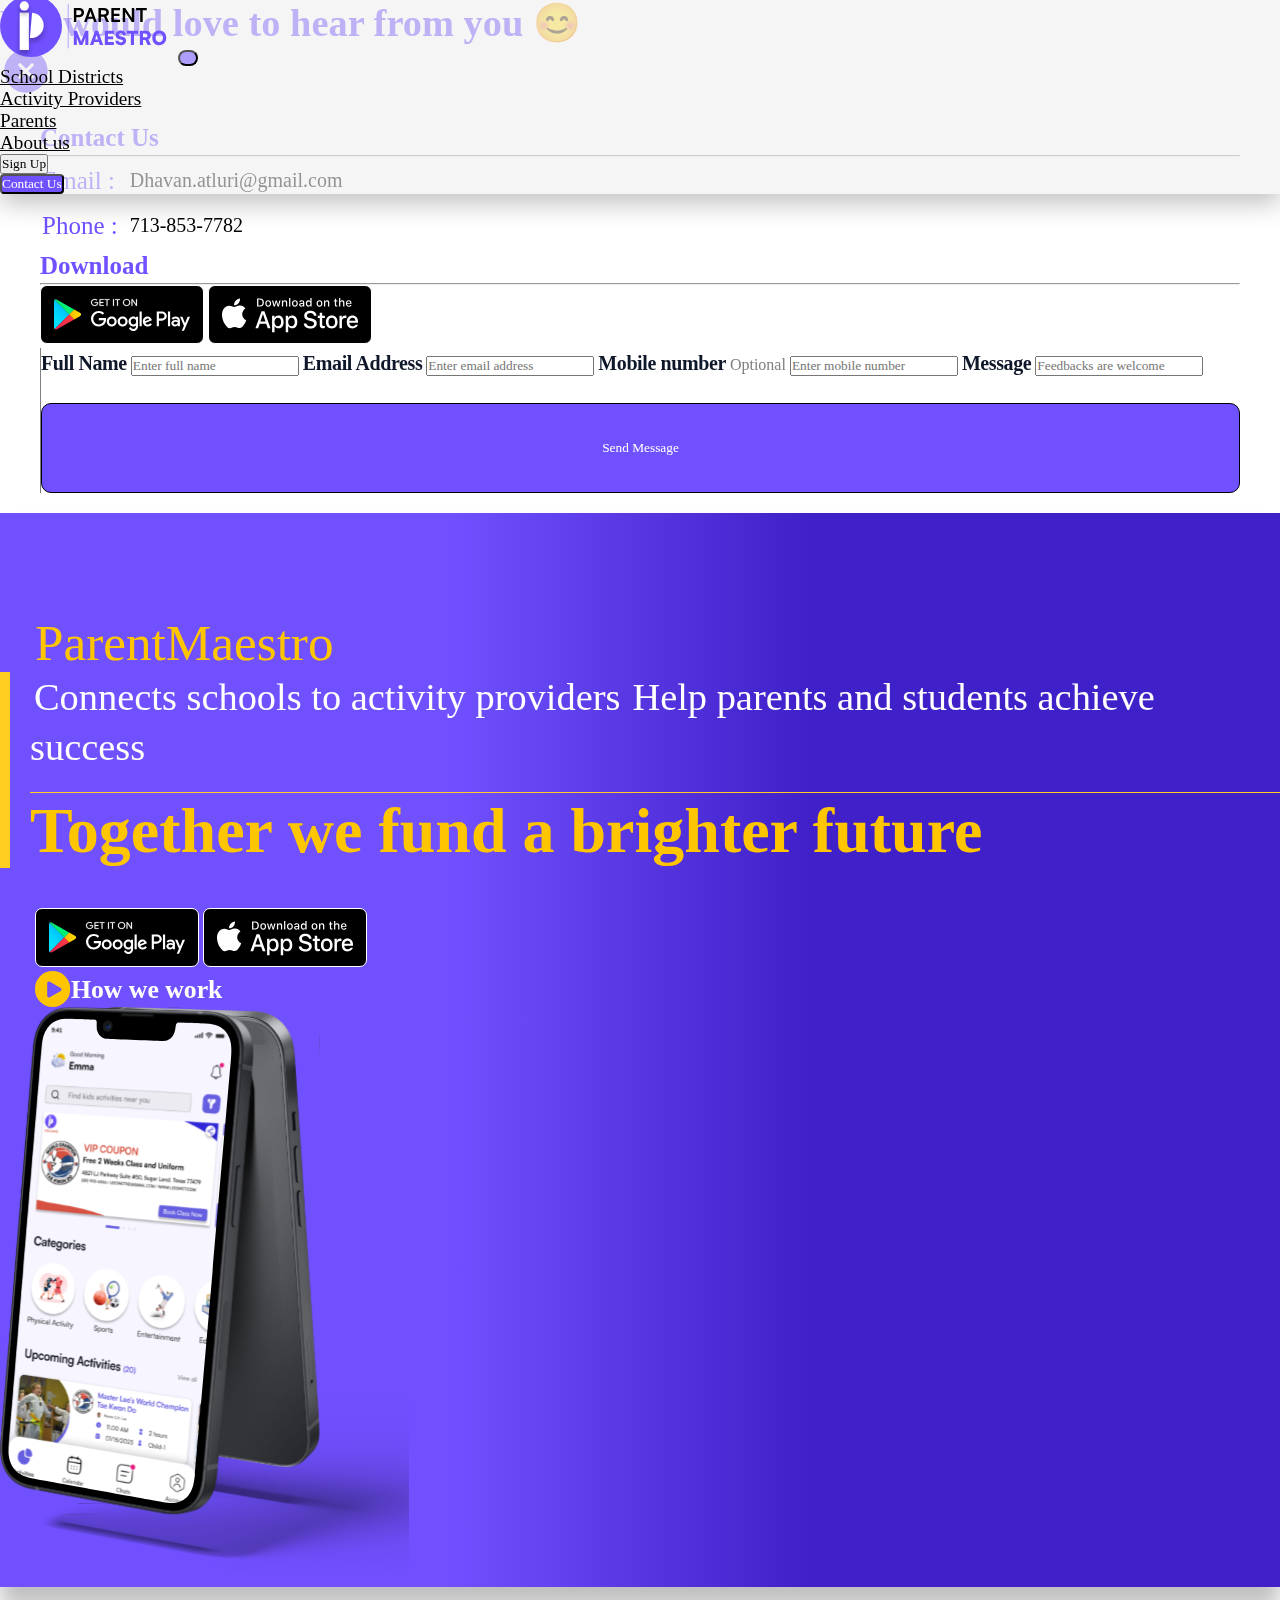
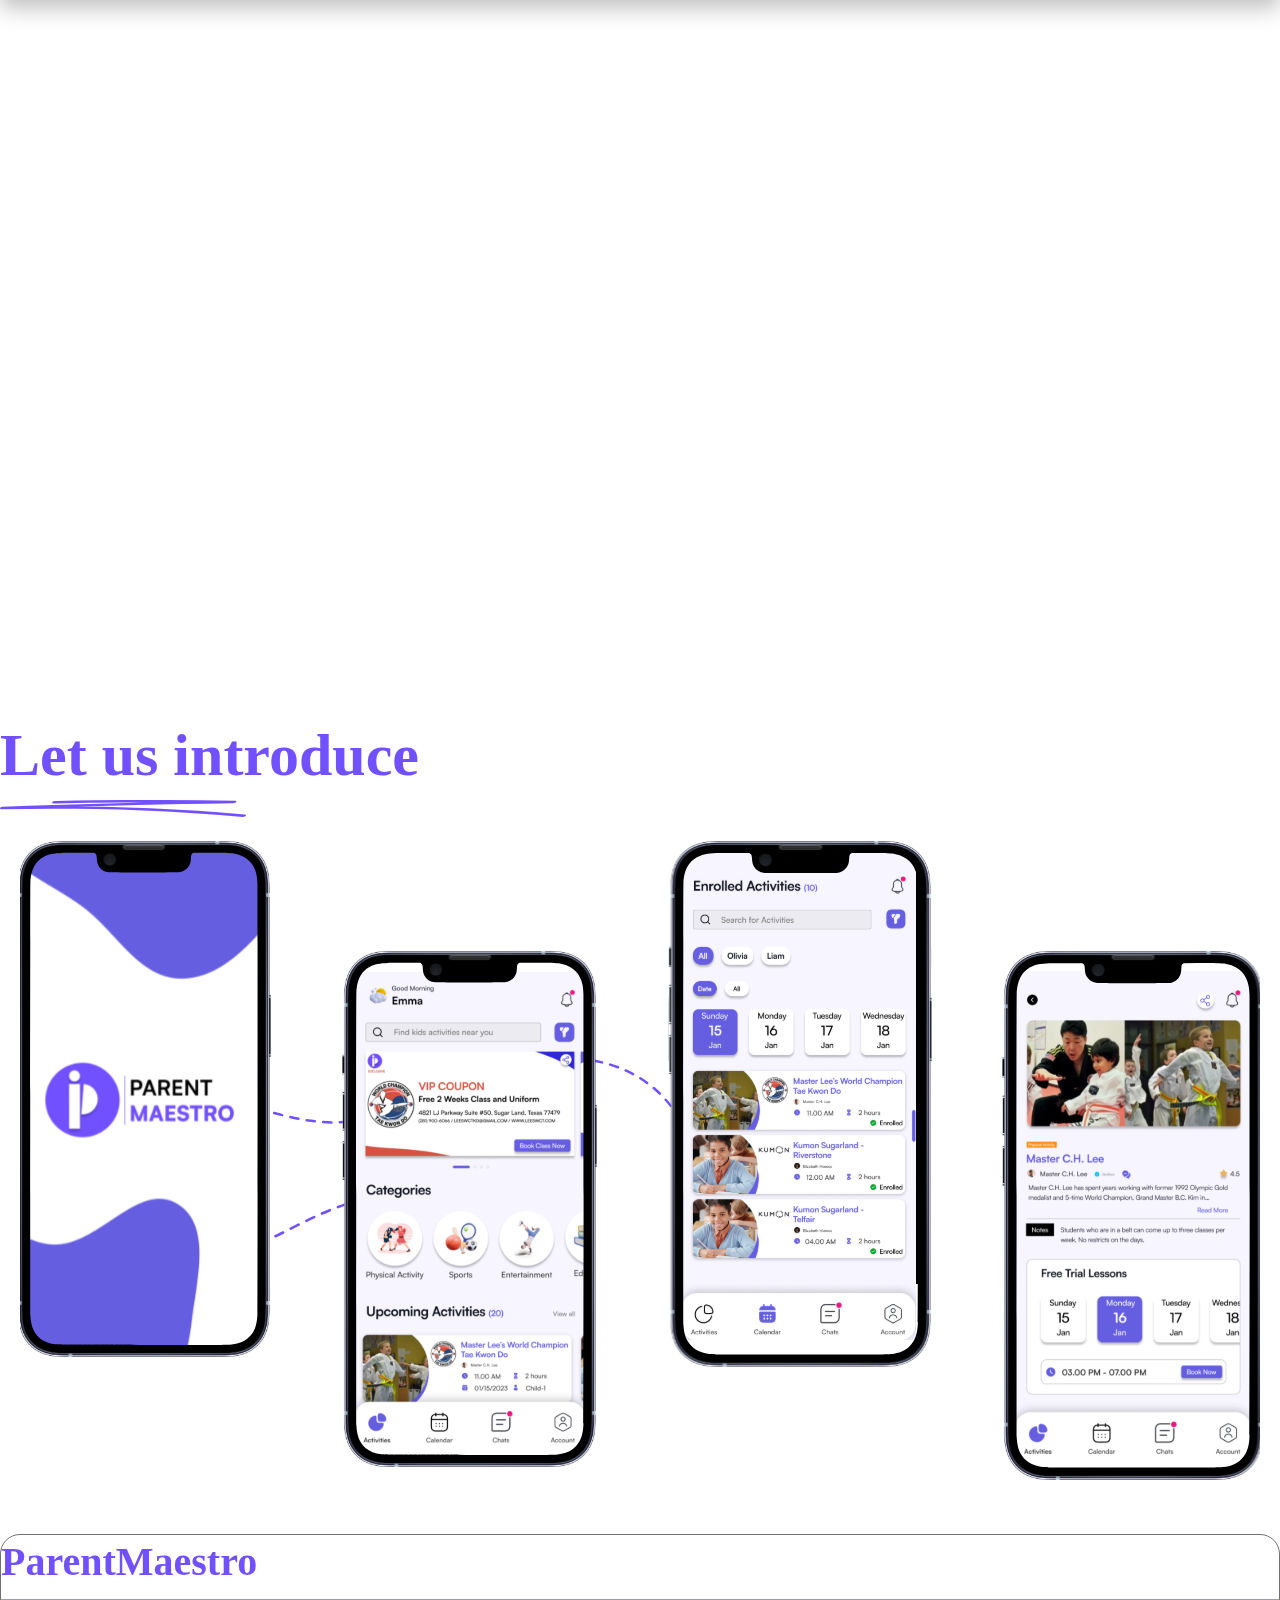
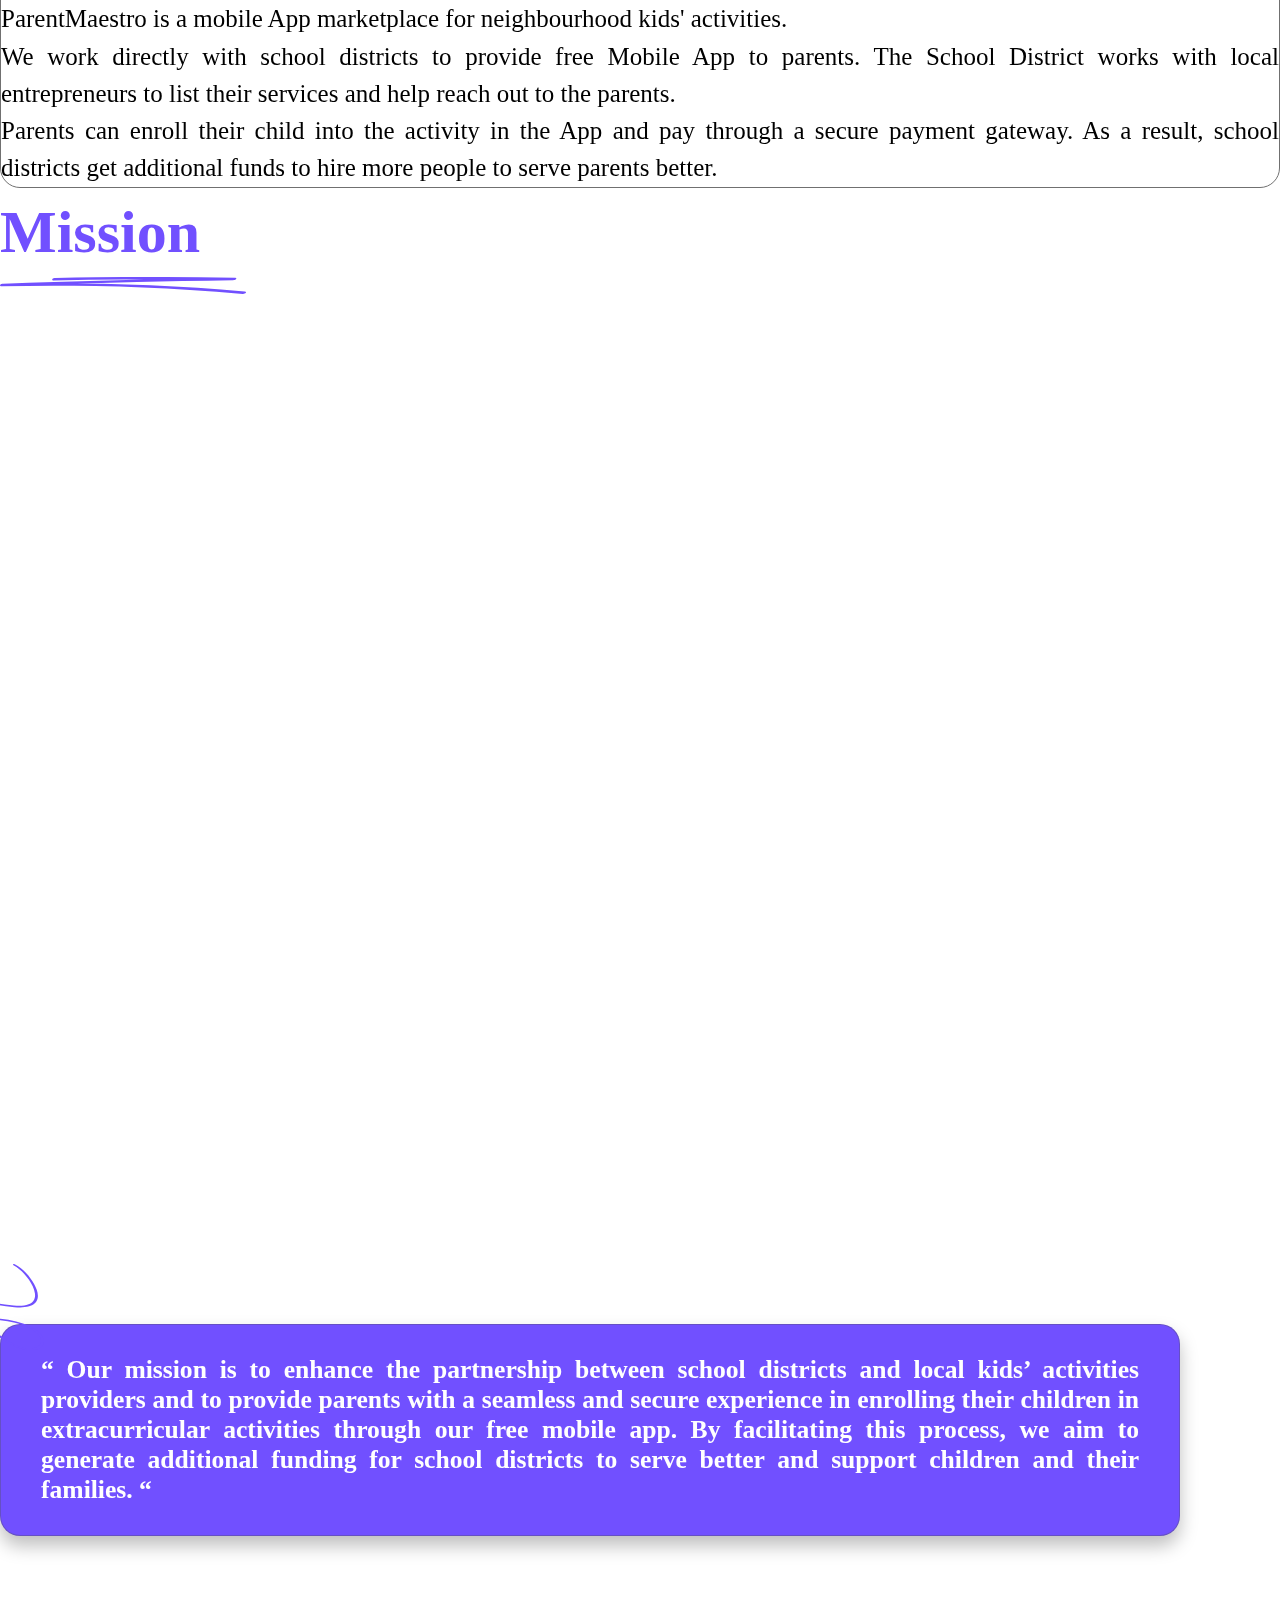
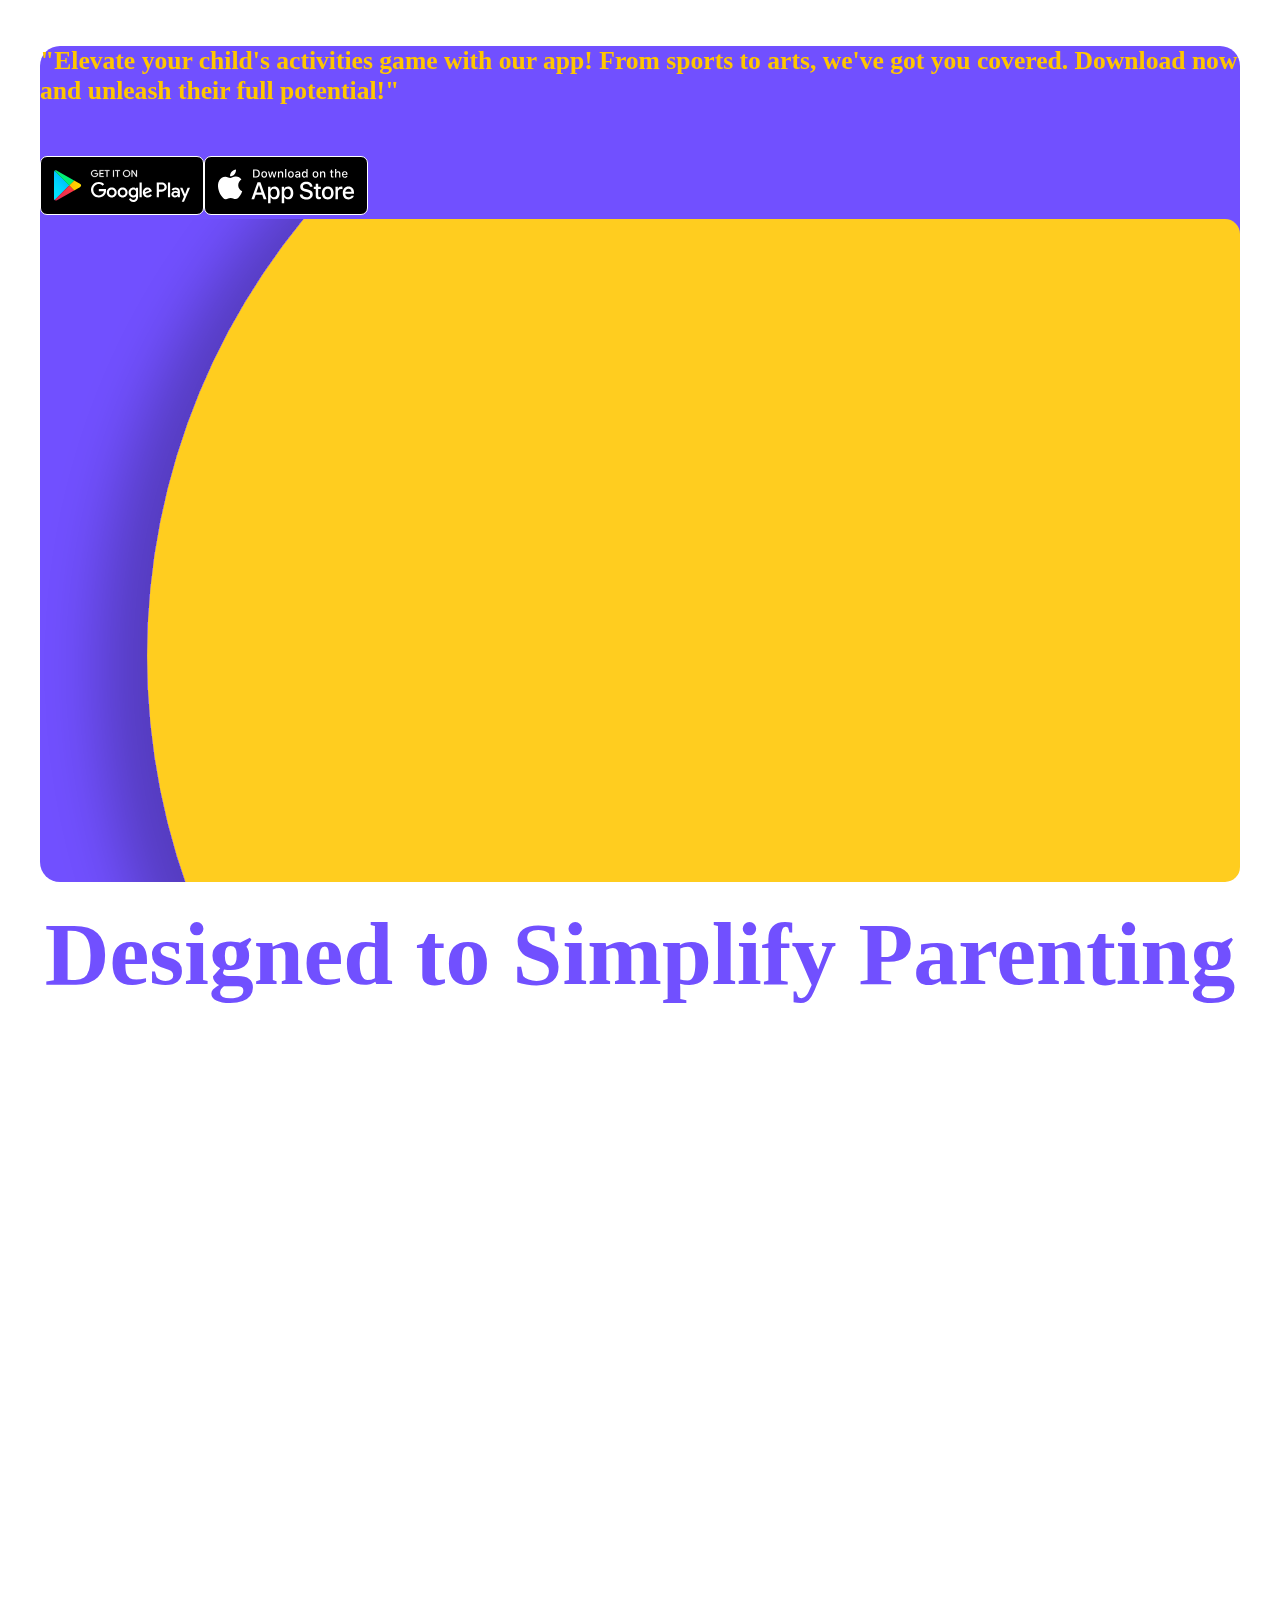
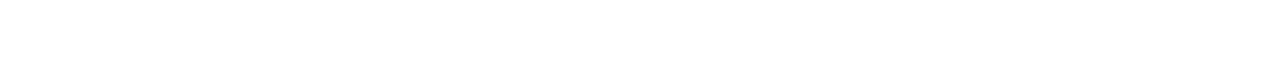
==== index.html @ d81e81ae "updated sign up button" ====
<!DOCTYPE html>
<html lang="en">

    <head>
        <meta charset="UTF-8">
        <meta http-equiv="X-UA-Compatible" content="IE=edge">
        <meta name="viewport" content="width=device-width, initial-scale=1.0">
        <meta name="description" content="Welcome to ParentMaestro - the go-to mobile app marketplace for parents looking for quality kids'
             activities in their neighborhood. Our platform partners with school districts and local entrepreneurs to
             bring you a wide range of activities to choose from. With our user-friendly app, you can easily enroll
             your child in activities and pay securely through our payment gateway. Plus, by using ParentMaestro,
             you're helping your local school district raise additional funds to better serve parents like you.
             Join us today and discover the best neighborhood activities for your child!">
        <title>ParentMaestro</title>
        <link href="IMAGES/favicon.svg" rel="icon">
        <link href="https://cdn.jsdelivr.net/npm/bootstrap@5.2.3/dist/css/bootstrap.min.css" rel="stylesheet"
            integrity="sha384-rbsA2VBKQhggwzxH7pPCaAqO46MgnOM80zW1RWuH61DGLwZJEdK2Kadq2F9CUG65" crossorigin="anonymous">
        <script src="https://cdn.jsdelivr.net/npm/bootstrap@5.2.3/dist/js/bootstrap.bundle.min.js"
            integrity="sha384-kenU1KFdBIe4zVF0s0G1M5b4hcpxyD9F7jL+jjXkk+Q2h455rYXK/7HAuoJl+0I4"
            crossorigin="anonymous"></script>
        <link rel="stylesheet" href="CSS/index.css">
        <link href="https://api.fontshare.com/v2/css?f[]=satoshi@900,700,500,301,701,300,501,401,901,400&display=swap"
            rel="stylesheet">
        <script src="https://code.jquery.com/jquery-3.2.1.slim.min.js"
            integrity="sha384-KJ3o2DKtIkvYIK3UENzmM7KCkRr/rE9/Qpg6aAZGJwFDMVNA/GpGFF93hXpG5KkN"
            crossorigin="anonymous"></script>
        <link rel="stylesheet" href="https://unpkg.com/aos@2.3.0/dist/aos.css">
        <script src="https://unpkg.com/aos@2.3.1/dist/aos.js"></script>
    </head>

    <body>
        <nav class="navbar navbar-expand-md bg-light">
            <div class="container-fluid">
                <a class="navbar-brand logo" href="index.html"><img src="IMAGES/logo.svg"></a>
                <button class="navbar-toggler" type="button" data-bs-toggle="collapse" data-bs-target="#mynavbar">
                    <span class="navbar-toggler-icon navIcon"></span>
                    <!-- <img src="IMAGES/close-circle.svg" > -->
                </button>
                <div class="collapse navbar-collapse" id="mynavbar">
                    <ul class="navbar-nav ms-auto">
                        <li class="nav-item"><img src="IMAGES/list-img.svg" class="listImages"><a href="school.html"
                                class="nav-link mx-3">School
                                Districts</a></li>
                        <li class="nav-item"><img src="IMAGES/list-img.svg" class="listImages"><a href="activity.html"
                                class="nav-link mx-3">Activity Providers</a>
                        </li>
                        <li class="nav-item"><img src="IMAGES/list-img.svg" class="listImages"><a href="parent.html"
                                class="nav-link mx-3">Parents </a></li>
                        <li class="nav-item"><img src="IMAGES/list-img.svg" class="listImages"><a href="about-us.html"
                                class="nav-link mx-3">About us</a></li>
                    </ul>
                    <button class="btn btn-success  ms-3">Sign Up</button>
                    <div class="buttonContact text-center"><button class="btn btn-primary Contact ms-3"
                            data-bs-toggle="modal" data-bs-target="#extraLargeModal">Contact Us</button>
                    </div>
                </div>
            </div>
        </nav>

        <div id="extraLargeModal" class="modal fade" tabindex="-1" role="dialog">
            <div class="modal-dialog modal-xl">
                <div class="modal-content">
                    <div class="modal-body">
                        <div class="headingContact d-flex justify-content-end mb-5 align-items-center">
                            <div class="headingContactFirst">
                                <h1>We would love to hear from you 😊</h1>
                            </div>
                            <div>
                                <img src="IMAGES/cancel.svg" class="cancel" data-bs-dismiss="modal">
                            </div>
                        </div>
                        <div class="row popUpContact">
                            <div class="col-lg-6 col-md-12 contact-sub1">
                                <div class="table">
                                    <h2 class="heading">Contact Us</h2>
                                    <hr>
                                    <table>
                                        <tr>
                                            <td class="details">Email :</td>
                                            <td class="details-ans"> Dhavan.atluri@gmail.com</td>
                                        </tr>
                                        <tr>
                                            <td class="details">Phone :</td>
                                            <td class="details-ans">713-853-7782</td>
                                        </tr>
                                    </table>
                                </div>
                                <div class="download">
                                    <h2 class="heading">Download</h2>
                                    <hr>
                                    <div class="popUpDownload d-flex text-center justify-content-evenly">
                                        <a href="#"><img src="IMAGES/googleplay.svg" class="googleplay2 mb-2 ms-5"></a>
                                        <a href="#"><img src="IMAGES/apple.svg" class="apple2 mb-2 ms-3"></a>
                                    </div>
                                </div>
                            </div>
                            <div class="col-lg-6 col-md-12 contact-sub2">
                                <form id="login">

                                    <label data-aos="fade-right" data-aos-duration="1000" for="exampleInputName">Full
                                        Name</label>
                                    <input data-aos="fade-left" data-aos-duration="1000" type="text"
                                        class="form-control mb-3 mt-1" id="InputName" placeholder="Enter full name">

                                    <label data-aos="fade-right" data-aos-duration="1000" for="exampleInputEmail">Email
                                        Address</label>
                                    <input data-aos="fade-left" data-aos-duration="1000" type="email"
                                        class="form-control mb-3 mt-1" id="InputEmail"
                                        placeholder="Enter email address">

                                    <label data-aos="fade-right" data-aos-duration="1000" for="exampleInputphone">Mobile
                                        number</label> <span class="optional"> Optional</span>
                                    <input data-aos="fade-left" data-aos-duration="1000" type="number"
                                        class="form-control mb-3 mt-1" id="InputNumber"
                                        placeholder="Enter mobile number">

                                    <label data-aos="fade-right" data-aos-duration="1000">Message</label>
                                    <input data-aos="fade-left" data-aos-duration="1000" type="text"
                                        class="form-control my-1 py-4" id="Inputmessage"
                                        placeholder="Feedbacks are welcome">

                                    <button class="send-button">Send Message</button>
                                </form>
                            </div>
                        </div>
                    </div>
                </div>
            </div>
        </div>

        <!-- MAIN -->

        <div class="container-fluid">
            <div class="row main">
                <div class="col-md-8 col-sm-12">
                    <div class="main-text">
                        <div class="mainHeadingText mb-5">
                            <div class="line">
                                <div class="main-heading">
                                    <p class="mb-0">ParentMaestro</p>
                                </div>
                                <div class="innerline">
                                    <div class="main-body d-flex">
                                        <span>Connects schools to activity providers</span>
                                        <span> Help parents and students achieve success</span>
                                    </div>
                                    <div class="main-footer">
                                        <p>Together we fund a brighter future</p>
                                    </div>
                                </div>
                            </div>
                            <div class="download mainDownload">
                                <a href="#"><img src="IMAGES/googleplay.svg" class="googleplay me-4"></a>
                                <a href="#"><img src="IMAGES/apple.svg" class="apple"></a>
                                <div class="video mt-3 pt-4">
                                    <a type="button" data-bs-toggle="modal" data-bs-target="#videoPopUp">
                                        <img src="IMAGES/video.svg" class="me-3 videoImg"><span>How we work</span>
                                    </a>
                                </div>
                            </div>
                        </div>
                    </div>
                </div>

                <div class="col-md-4 col-sm-12">
                    <div class="d-flex justify-content-center flex-column">
                        <img src="IMAGES/phone.svg" class="phone ">
                        <div class="download mainDownload1 mt-5">
                            <a href="#"><img src="IMAGES/googleplay.svg" class="googleplay me-4"></a>
                            <a href="#"><img src="IMAGES/apple.svg" class="apple"></a>
                            <div class="video1 mt-5 pt-4">
                                <a type="button" data-bs-toggle="modal" data-bs-target="#videoPopUp">
                                    <img src="IMAGES/video.svg" class="me-3 videoImg"><span>How we work</span>
                                </a>
                            </div>
                        </div>
                    </div>
                </div>
            </div>

            <div class="modal fade" id="videoPopUp" tabindex="-1" aria-labelledby="exampleModalLabel"
                aria-hidden="true">
                <div class="modal-dialog modal-xl">
                    <div class="modal-content">
                        <div class="modal-body">
                            <iframe style="width: 100%;height: 80vh;" src="https://www.youtube.com/embed/-IeN8F3L3pU"
                                title="YouTube video player" frameborder="0"
                                allow="accelerometer; autoplay; clipboard-write; encrypted-media; gyroscope; picture-in-picture; web-share"
                                allowfullscreen></iframe>
                        </div>
                    </div>
                </div>
            </div>

            <div class="introduction my-5">
                <div class=" intro text-center mb-5 pb-3">
                    <h2 class="heading">Let us introduce</h2>
                    <img src="IMAGES/Vector.svg" class="zigzag">
                </div>
                <div class="mobileImages ">
                    <div class="iphonesImages">
                        <div class="firstIphoneImg position-relative">
                            <img src="IMAGES/iPhone 13 Pro 1.svg" class="introductionImages ">
                            <img src="IMAGES/dotted-line 1.svg" class="behind ">

                        </div>
                        <div>
                            <img src="IMAGES/iPhone 13 Pro 2.svg" class="introductionImages extra">

                        </div>
                        <div class="position-relative">
                            <img src="IMAGES/iPhone 13 Pro 3.svg" class="introductionImages">
                            <img src="IMAGES/dotted-line 2.svg" class="behind-2">

                        </div>
                        <div><img src="IMAGES/iPhone 13 Pro 4.svg" class="introductionImages extra"></div>
                    </div>
                    <div class="behindPics">
                    </div>
                </div>
            </div>
            <div class="text-center">
                <div class="introduce mx-5 px-4 py-2 ">
                    <h3 class="parentmaestro text-center">ParentMaestro</h3>
                    <p class="info">ParentMaestro is a mobile App marketplace for neighbourhood kids' activities.
                    <p class="info">We work directly with school districts to provide free Mobile App to parents.
                        The School District works with local entrepreneurs to list their services and help reach out
                        to the parents.</p>
                    <p class="info">Parents can enroll their child into the activity in the App and pay through a
                        secure payment gateway. As a result, school districts get additional funds to hire more
                        people to serve parents better.</p>
                </div>

            </div>

            <div class="mission my-5">
                <div class="text-center mission-rect mb-5">
                    <h2 class="heading">Mission</h2>
                    <img src="IMAGES/Vector.svg" class="zigzag">
                </div>
                <div class="row text-center mission-row">
                    <div class="col-md-4 col-sm-12">
                        <img src="IMAGES/baby.svg" data-aos="zoom-out" data-aos-duration="1000" class="babypic">
                    </div>
                    <div class="col-md-8 col-sm-12 mission-pad">
                        <div class="box-mission">
                            <img src="IMAGES/mission-arrow.svg" class="mission-arrow">
                            <p> “ Our mission is to enhance the partnership between school districts and local kids’
                                activities providers and to provide parents with a seamless and secure experience in
                                enrolling their children in extracurricular activities through our free mobile app. By
                                facilitating this process, we aim to generate additional funding for school districts to
                                serve better and support children and their families. “
                            </p>
                        </div>
                    </div>
                </div>

                <div class="allowUpButton">
                    <button id="myBtn" onclick="topFunction()"><img src="IMAGES/Group 54.svg"></button>
                </div>
            </div>
            <div class="row mb-5 purple-box">
                <div class="col-md-7 col-sm-12 box-kids">
                    <div class="py-5 ps-4 purple_boxDiv">
                        <p>"Elevate your child's activities game with our app! From sports to arts, we've got you
                            covered.
                            <span class="text-white">Download now and unleash their full potential!"</span>
                        </p>

                        <div class="download">
                            <div class="downloadImage "><a href="#"><img src="IMAGES/googleplay.svg"
                                        class="googleplay2 mb-2 ms-3"></a></div>
                            <div class="downloadImage "><a href="#"><img src="IMAGES/apple.svg"
                                        class="apple2 mb-2 ms-4"></a>
                            </div>
                        </div>
                    </div>
                </div>

                <div class="col-md-5 col-sm-12 backgroundImage">
                    <img class="iphone" src="IMAGES/iPhone.svg" data-aos="fade-down">
                    <img src="IMAGES/Ellipse 58.svg" class="ellipsePurpleBox-1">
                </div>
            </div>
            <div class="heading-kids">
                <p>Designed to Simplify Parenting</p>
                <img src="IMAGES/kids.svg" class="kids-img w-100" data-aos="zoom-in" data-aos-duration="1000">
            </div>
        </div>
        <div class="footer" data-aos="fade-up">
            <div class="row color-footer">
                <div class="col-md-4 col-sm-12 footer-height">
                    <img src="IMAGES/Ellipse.svg" data-aos="fade-up" data-aos-duration="1000" class="ellipes">
                    <img src="IMAGES/Ellipse-1.svg" data-aos="fade-up" data-aos-duration="1000" class="ellipes1">
                    <div class="social-media-icon ms-5" data-aos="fade-up">
                        <a href="#"><img src="IMAGES/tweeter.svg" class="social-media me-3"></a>
                        <a href="#"><img src="IMAGES/facebook.svg" class="social-media me-3"></a>
                        <a href="#"><img src="IMAGES/insta.svg" class="social-media me-3"></a>
                        <a href="#"><img src="IMAGES/github.svg" class="social-media me-3"></a>
                    </div>
                </div>
                <div class="col-md-2 col-sm-12 footer-list footer-height list-company-help footer-left">
                    <h5>COMPANY</h5>
                    <ul class="list-unstyled mb-2">
                        <li class="mb-3"><a href="about-us.html">About</a></li>
                        <li class="mb-3"><a href="school.html">School Districts</a></li>
                        <li class="mb-3"><a href="activity.html">Activity Providers</a></li>
                        <li class="mb-3"><a href="parent.html">Parent</a></li>
                    </ul>
                </div>
                <div class="col-md-2 col-sm-12 footer-list footer-height list-company-help">
                    <h5>HELP</h5>
                    <ul class="list-unstyled mb-3">
                        <li class="mb-3"><a href="#" data-bs-toggle="modal" data-bs-target="#extraLargeModal">Customer
                                Support</a></li>
                        <li class="mb-3"><a href="#" data-bs-toggle="modal" data-bs-target="#extraLargeModal"> App
                                Support</a></li>
                        <li class="mb-3"><a href="terms.html">Terms & Conditions</a></li>
                        <li class="mb-3"><a href="policy.html">Privacy policy</a></li>
                    </ul>
                </div>
                <div class="col-md-4 text-center footer-download col-sm-12 footer-list footer-height">
                    <h5>DOWNLOAD</h5>
                    <ul class="list-unstyled-download list-unstyled justify-content-center mb-3">
                        <li class="mb-3 ms-4"><a href="#"><img src="IMAGES/googleplay.svg" class="mt-3"></a></li>
                        <li class="mb-3 ms-4"><a href="#"><img src="IMAGES/apple.svg" class="mt-3"></a></li>
                    </ul>
                </div>
            </div>
            <div class="row color-footer-2">
                <div class="col">
                    <p class="text-center last">© Copyright 2023, All Rights Reserved </p>
                </div>
            </div>
        </div>

    </body>
    <script>
        AOS.init();
    </script>
    <!-- <script src="JS/index.js"></script> -->

</html>
---- CSS/index.css ----
* {
    margin: 0;
    padding: 0;
    font-family: 'Satoshi';
    font-style: normal;
}

.navbar {
    position: fixed;
    top: -5px;
    background: #f1efef9c;
    width: 100%;
    z-index: 2;
    box-shadow: 0px 9px 24px rgb(0 0 0 / 25%)
}

.navbar li a {
    color: black;
    font-weight: 500;
    font-size: 1.5vw;
    padding: 0px !important;
}

.listImages {
    display: none;
}

.Contact {
    background: #7150FF;
    border-radius: 4px;
    color: white;
}

.Contact:hover {
    background: #5d3af8;
    color: white;
}

.navbar-toggler {
    background: #7050ff88;
    border-radius: 15px;
    padding: 6px 8px;
}

/* vgcvnhhhhhhhhhhhhhhhhhhhhhhhhhhhhhhhhhhhhhhhhhhhhhhhhhhhhhhhhhhhhhhh */
.headingContact {
    column-gap: 7%;
}

.headingContact h1 {
    font-family: 'Satoshi';
    font-style: normal;
    font-weight: 700;
    font-size: 3vw;
    color: #7150FF;
}

.contact-sub1 .heading,
.download .heading {
    font-family: 'Satoshi';
    font-style: normal;
    font-weight: 700;
    font-size: 25px;
    line-height: 34px;
    text-align: justify;
    color: #7150FF;
}

.details {
    font-family: 'Satoshi';
    font-style: normal;
    font-weight: 500;
    font-size: 25px;
    line-height: 34px;
    text-align: left;
    color: #7150FF;
}

.details-ans {
    font-family: 'Satoshi';
    font-style: normal;
    font-weight: 500;
    font-size: 20px;
    padding: 10px;
    text-align: initial;
}

#login label {
    font-family: 'Satoshi';
    font-style: normal;
    font-weight: 700;
    font-size: 20px;
    line-height: 30px;
    letter-spacing: -0.02em;
    color: #0F172A;
}

.optional {
    color: grey;
}

.popUpContact {
    padding: 20px 40px;
}

.contact-sub2 {
    border-left: 1px solid grey;
}

.send-button {
    width: 100%;
    background: #7150FF;
    color: white;
    border-radius: 10px;
    border: 1px solid black;
    height: 10vh;
    margin-top: 25px;
    cursor: pointer;
}

.send-button:hover {
    background: #4529c2;
    color: white;
}

/*  bbbbbbbbbbbbbbbbbbbbbbbbbbbbbbbbbbbbbbbbbbbbbbbbbbbbbbbbbb */


.main {
    padding-top: 100px;
    background: linear-gradient(90deg, #7150FF 35.19%, #4020C8 63.11%);
    box-shadow: 0px 21px 21px rgba(0, 0, 0, 0.25);
}

.main-text {
    display: flex;
}

.line {
    border: none;
    padding-left: 0px;
}

.innerline {
    padding-left: 20px;
    border-left: 10px solid #FFCD1F;
}

.main-heading p {
    font-family: 'Satoshi';
    font-style: normal;
    font-weight: 400;
    font-size: 4vw;
    display: flex;
    align-items: center;
    color: #FFC600;
    padding-left: 35px;
}

.main-body {
    padding-bottom: 20px;
    flex-direction: column;
}

.main-body span {
    margin: 0px 4px;
    font-family: 'Satoshi';
    font-style: normal;
    font-weight: 450;
    font-size: 3vw;
    color: #FFFFFF;
    line-height: 50px;
}

.main-footer p {
    font-family: 'Satoshi';
    font-style: normal;
    font-weight: 700;
    font-size: 5vw;
    line-height: 75px;
    display: flex;
    align-items: center;
    color: #FFC600;
    border-top: 0.5px solid #FFCD1F;

}

.video a {
    font-family: 'Satoshi';
    font-style: normal;
    font-weight: 700;
    font-size: 25.7146px;
    line-height: 35px;
    color: #FFFFFF;
    display: flex;
    align-items: center;
}

.video span {
    color: white;
}

.mainDownload {
    margin-left: 35px;
    margin-top: 40px;
}

.video1,
.mainDownload1 {
    display: none;
}

.heading {
    color: #7150FF;
    font-weight: 700;
    font-size: 60px;
    line-height: 149%;
}

.purple {
    color: #7150FF;
}

.mobileImages {
    margin: 10px 20px 40px;
    position: relative;
}

.iphonesImages {
    display: flex;
    justify-content: center;
    overflow: auto;
}

.introduce {
    border: 1px solid rgb(112, 112, 112);
    box-shadow: none;
    border-radius: 20px;
    box-sizing: border-box;
}

.parentmaestro {
    padding-top: 20px 0px;
    font-weight: 700;
    font-size: 40px;
    line-height: 54px;
    color: #7150FF;
    padding-bottom: 10px;
    border-bottom: 1px solid #7050ffa9;
}

.info {
    font-weight: 500;
    font-size: 25px;
    line-height: 149%;
    text-align: justify;
}

.introductionImages {
    margin: 10px 35px;
}

.firstIphoneImg {
    position: relative;
}

.behind {
    position: absolute;
    z-index: -1;
    top: 225px;
    left: 229px;
    width: 500px;
}

.behind-2 {
    position: absolute;
    z-index: -1;
    top: 355px;
    left: 55px;
    width: 475px;

}

.extra {
    margin-top: 120px;
}

.babypic {
    width: 75%;
    margin-top: 50px;

}

.mission {
    margin-bottom: 110px !important;
}

.mission-rect {
    position: relative;
}

.mission-pad {
    padding-right: 100px;
    display: flex;
    align-items: center;
}

.box-mission {
    position: relative;
    background-color: #7150FF;
    color: white;
    border-radius: 20px;
    border: 1px solid rgba(79, 81, 85, 0.35);
    box-shadow: 0px 10px 18px rgba(0, 0, 0, 0.25);
    backdrop-filter: blur(50px);
}

.box-mission p {
    text-align: justify;
    padding: 30px 40px;
    margin-bottom: 0px;
    font-weight: 600;
    font-size: 2vw;
}

.mission-arrow {
    left: -73px;
    position: absolute;
    top: -61px;
}

.allowUpButton button {
    display: none;
}

.allowUpButton img {
    position: fixed;
    top: 580px;
    right: 40px;
    width: 60px;
    z-index: 2;

}

.purple-box {
    background: #7150FF;
    border-radius: 20px;
    box-sizing: border-box;
    margin: 20px 40px;
}

.purple-box p {
    font-weight: 700;
    font-size: 2vw;
    color: #FFC600;
    margin-bottom: 10px;
}

.white {
    color: white;
}

.iphone {
    position: relative;
    width: 100%;
    padding-top: 25px;
    padding-left: 30px;
    z-index: 1;
}

.ellipsePurpleBox {
    position: absolute;
    width: 45.7%;
    right: 40px;
}

.ellipsePurpleBox-1 {
    display: none;
}

.purple-box .download {
    display: flex;
    margin-top: 50px;
}

.heading-kids {
    padding: 20p 50px;
}

.heading-kids p {
    font-family: 'Satoshi';
    font-style: normal;
    font-weight: 700;
    font-size: 7vw;
    text-align: center;
    color: #7150FF;
    margin: 10px;
}

.footer {
    margin-top: -13px;
    width: 100%;
    padding-top: 24px;
    position: relative;
    background-color: #7150FF;
    box-shadow: -8px -20px 31px rgba(0, 0, 0, 0.25);
    border-top-right-radius: 25px;
    border-top-left-radius: 33px;
}

.ellipes {
    width: 30%;
    position: absolute;
    top: -1px;
    left: -7px;
}

.ellipes1 {
    display: none;
}

.color-footer {
    width: 100%;
}


.color-footer-2 {
    width: 100%;
    margin-top: 85px;
}

.footer-logo {
    width: 340px;
    position: absolute;
    top: 25px;
    left: -35px;
}

.footer ul a {
    text-decoration: none;
    color: white;
    font-size: 19px;
}

.social-media-icon {
    position: relative;
    top: 180px;
    left: 35px;
}

.social-media {
    width: 30px;
}

.footer h5 {
    color: white;
}

.footer p {
    padding: 20px 0px 20px 28px;
    color: white;
}

.backgroundImage {
    background-image: url('../IMAGES/Ellipse 58 (1).svg');
    background-size: cover;
    border-radius: 15px;
    display: flex;
}

.last {
    margin-bottom: 0px;
}

ul.list-unstyled-download {
    list-style: none;
}


/* #####################################################################TAB VIEW CSS */
@media only screen and (max-width: 991px) {

    .modal-body {
        background: rgb(255 249 250 / 43%);
    }

    .headingContact {
        display: flex;
    }

    .headingContactFirst {
        margin: 10px 60px 0px 10px;
    }

    .headingContact h1 {
        font-size: 5vw;
        margin-left: 0px;
    }


    .cancel {
        position: absolute;
        top: 25px;
        right: 20px;
    }

    .popUpContact {
        display: flex;
        flex-direction: column-reverse;
        padding: 0px;
    }

    table {
        border-collapse: inherit;
    }

    #login {
        padding: 10px 20px 0px 30px;
    }

    .contact-sub1 {
        padding: 10px 27px;
    }

    .contact-sub1 .heading,
    .download .heading {
        font-weight: 700;
        font-size: 25px;
        line-height: 34px;

    }

    .details {
        font-size: 17px;
        line-height: 34px;
        text-align: left;
        padding-left: 15px;
    }

    .details-ans {
        font-size: 15px;
        padding-left: 10px;
        padding-top: 5px;
        padding-bottom: 0px;
    }

    #login label {
        font-size: 20px;
        line-height: 30px;
        padding-bottom: 10px;
    }

    .optional {
        color: grey;
    }

    .contact-sub2 {
        border-left: none;
        padding-left: 0px;
    }

    .send-button {
        width: 100%;
        background: #7150FF;
        color: white;
        border-radius: 10px;
        border: 1px solid black;
        height: 7vh;
        cursor: pointer;
        margin-bottom: 15px;
    }

    .send-button:hover {
        background: #4529c2;
        color: white;
    }

    .popUpDownload {
        column-gap: 5px;
    }

    .popUpDownload img {
        margin: 0px !important;
        width: 90%;
    }

    .iphonesImages {
        padding-left: 60%;
    }

}

/* ############################################################## Mobile view  css  */

@media only screen and (max-width: 767px) {

    .navbar li a {
        font-size: 4vw;
    }

    .navbar-toggler {
        background: #7050ff88;
        border-radius: 15px;
        padding: 6px 8px;
    }

    .navbar-nav li {
        display: flex;
        padding: 10px 0px;
    }

    li.nav-item {
        border-bottom: 1px solid rgba(184, 182, 182, 0.753);
    }

    .listImages {
        display: block;
    }

    .Contact {
        margin: 20px;
    }

    .main {
        padding-top: 110px;
    }


    .mainHeadingText {
        padding-right: 15px;
    }

    .main-heading p {
        font-weight: 250;
        font-size: 25px;
        line-height: 20px;
        margin-bottom: 0px;
        padding-bottom: 15px;
        padding-left: 0px;

    }

    .main-body {
        padding-bottom: 10px;
        margin-right: 0px;
    }

    .main-body span {
        font-weight: 500;
        font-size: 16px;
        line-height: 25px;
        margin: 0px;
    }

    .main-footer p {
        font-weight: 600;
        font-size: 38px;
        line-height: 45px;
        margin-top: 10px;
        padding-top: 10px;
    }

    .line {
        padding-left: 20px;
        border-left: 10px solid #FFCD1F;
    }

    .innerline {
        padding-left: 0px;
        border: none;
    }

    .phone {
        margin-left: 12px;
        padding-left: 20px;
    }

    .mainDownload,
    .video {
        display: none;
    }

    .mainDownload1 {
        display: flex;
        flex-direction: column;
        align-items: center;
    }

    .googleplay {
        margin: 10px 0px !important;
    }

    .video1 {
        display: flex;
        text-align: center;
        margin-left: 0px;
        margin-bottom: 50px;
        font-size: 18px;
        margin-top: 10px !important;
        font-family: 'Satoshi';
        font-style: normal;
        font-weight: 700;
        line-height: 35px;
        color: #FFFFFF;
    }

    .videoImg {
        width: 25px;
        margin-right: 10px !important;
    }

    .intro {
        margin-bottom: 0px !important;
    }

    .heading {
        font-weight: 600;
        font-size: 35px;
        line-height: 41px;
    }

    .iphonesImages {
        display: flex;
        overflow: auto;
        margin-left: 0px;
        justify-content: unset;
        margin: 10px 15px;
        width: 100%;
        padding: 10px;
    }

    .mobileImages {
        margin: 0px;
    }

    .mobileImages img {
        margin: 10px 15px 25px;
        /* width: 200px; */
        padding: 10px;
    }

    .firstIphoneImg-1 {
        margin-left: 545px;
    }

    .extra {
        margin-top: 0px;
    }

    .behind {
        top: 130px;
        left: 170px;
        /* width: 380px !important; */
    }

    .behind-2 {
        top: 289px;
        right: -140px;
        /* width: 320px !important; */
    }

    .zigzag {
        width: 150px;
    }

    .introduce {
        border-radius: 20px;
        margin: 10px 10px 30px 25px !important;
        box-sizing: border-box;
        padding: 15px !important;
    }

    .parentmaestro {
        font-size: 35px;
        padding-left: 0px;
    }

    .info {
        font-size: 17px;
        line-height: 150%;
    }

    .mission {
        margin-bottom: 10px !important;
    }

    .babypic {
        width: 50%;
        margin-left: 10px;
        margin-top: 0px;
    }

    .mission-rect {
        margin-bottom: 15px !important;
    }

    .mission-pad {
        padding: 0px 25px;
    }

    .box-mission {
        border-radius: 20px;
        margin-bottom: 30px;
    }

    .box-mission p {
        text-align: justify;
        padding: 10px 25px;
        font-weight: 500;
        font-size: 16px;
        line-height: 27px;
    }

    .mission-arrow {
        display: none;
    }

    .purple-box {
        margin: 20px 15px;
        position: relative;
    }

    .purple_boxDiv {
        padding: 10px !important;
    }

    .purple-box p {
        padding: 10px 12px;
        font-weight: 500;
        font-size: 3.7vw;
        color: #FFC600;
    }

    .white {
        color: white;
    }

    .purple-box .download {
        display: flex;
        margin-top: 30px;
        justify-content: center;
        margin-left: 20px;
    }

    .purple-box .googleplay2 {
        width: 80%;
        margin: 0px !important;
    }

    .purple-box .apple2 {
        width: 80%;
        margin: 0px !important;
    }

    .iphone {
        width: 100%;
        margin-top: 15px;
        position: relative;
        top: 8px;
        right: 5px;
    }

    .ellipsePurpleBox-1 {
        position: absolute;
        width: 100%;
        right: 0px;
        /* top: 260px; */
        bottom: 0px;
        border-radius: 21px;
        display: block;
    }

    .ellipsePurpleBox {
        display: none;
    }

    .heading-kids {
        font-size: 55px;
        line-height: 75px;
        text-align: center;
        padding: 15px;
    }

    .heading-kids p {
        font-weight: 700;
        font-size: 34px;
        line-height: 40px;
    }

    .footer {
        margin-top: -13px;
        width: 100%;
        padding: 0px;
        position: relative;
        box-shadow: -8px -20px 31px rgba(0, 0, 0, 0.25);
    }

    .ellipes1 {
        position: absolute;
        top: -1px;
        left: 0px;
        width: 100%;
        display: block;
    }

    .ellipes {
        display: none;
    }

    .footer-logo {
        width: 75%;
        margin-left: 85px !important;
    }

    .footer ul a {
        text-decoration: none;
        color: white;
        font-size: 15px;
    }

    .social-media-icon {
        width: 185px;
        display: flex;
        position: relative;
        top: 145px;
        align-items: center;
        left: 40px;
    }

    .social-media {
        width: 40px;
    }

    .list-company-help {
        margin-top: 250px;
        width: 50%;
        padding-left: 35px;
    }

    .footer-download h5 {
        color: white;
        margin: 20px 0px;
    }

    ul.list-unstyled-download {
        display: flex;
        /* list-style: none; */
    }

    .color-footer-2 {
        margin-top: 0px;
    }

    .footer p {
        color: white;
        padding-bottom: 40px;
    }

    .backgroundImage {
        background-image: unset;
    }
}
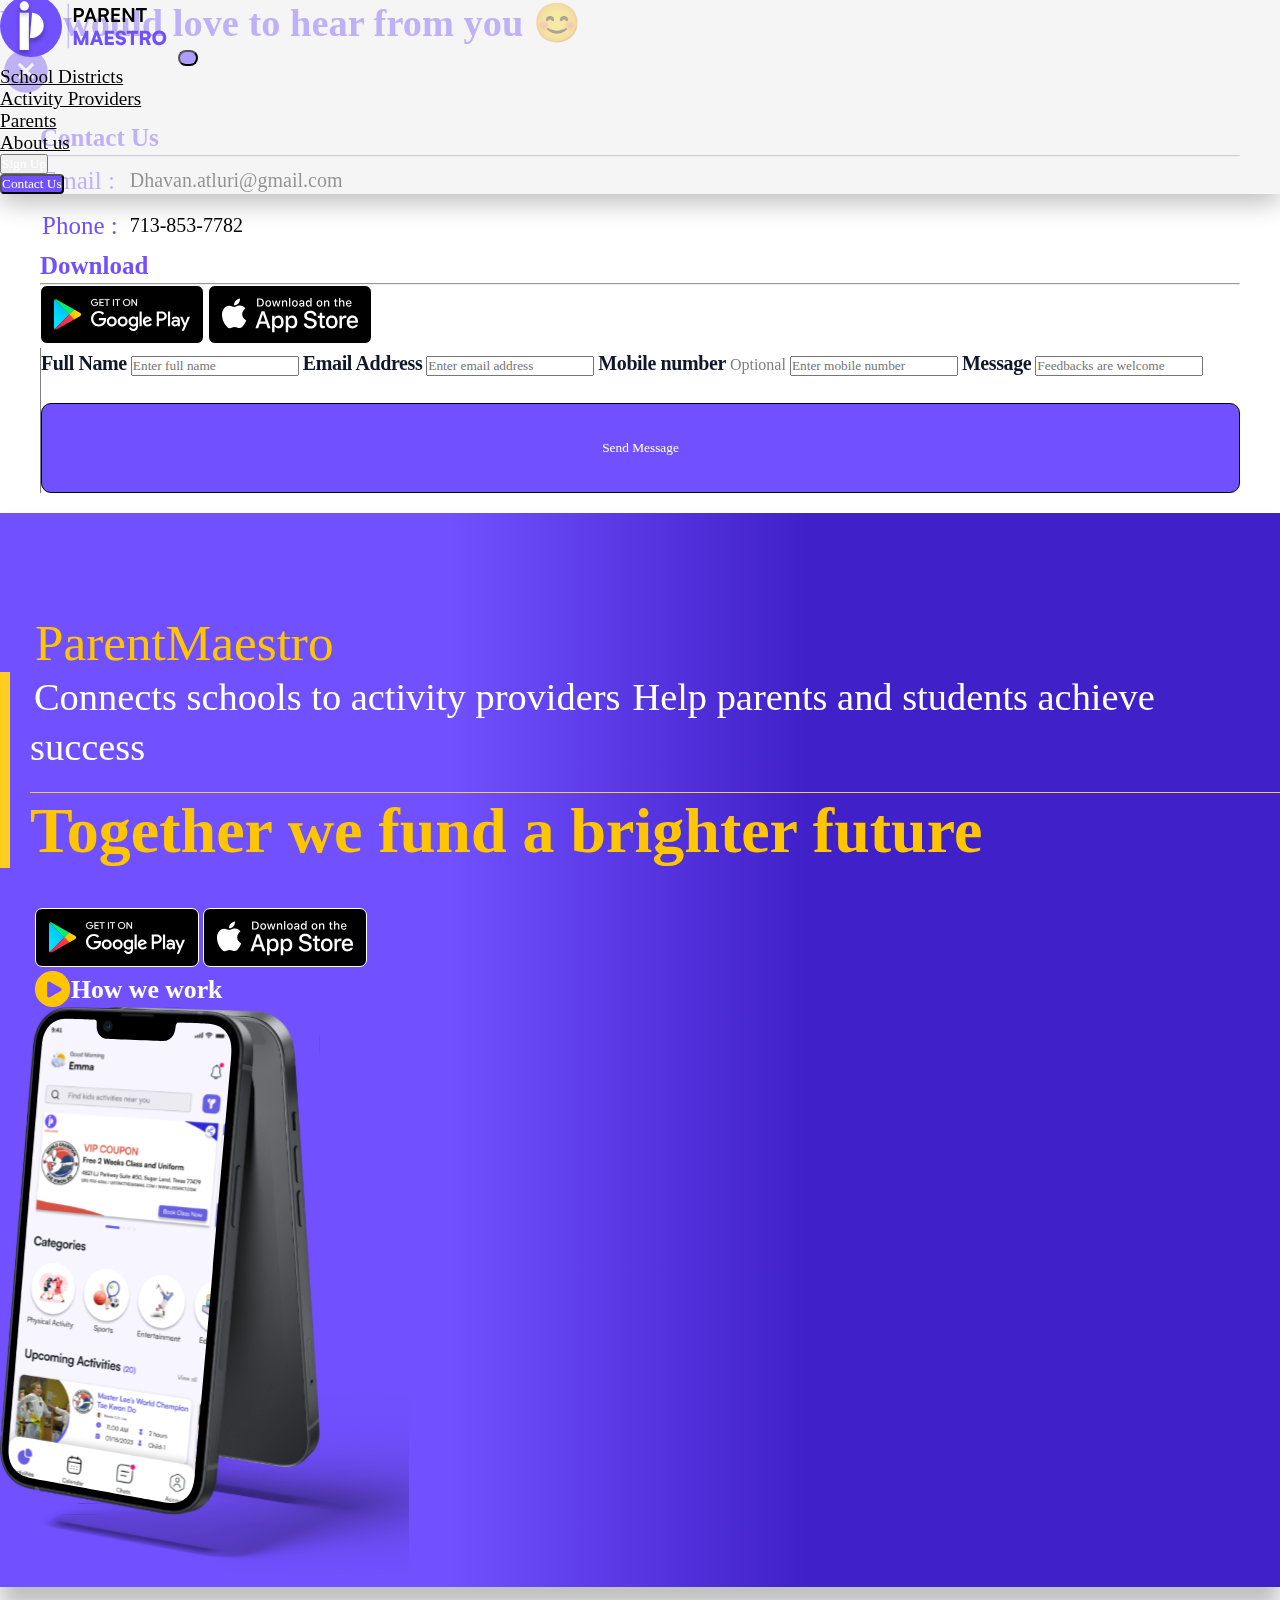
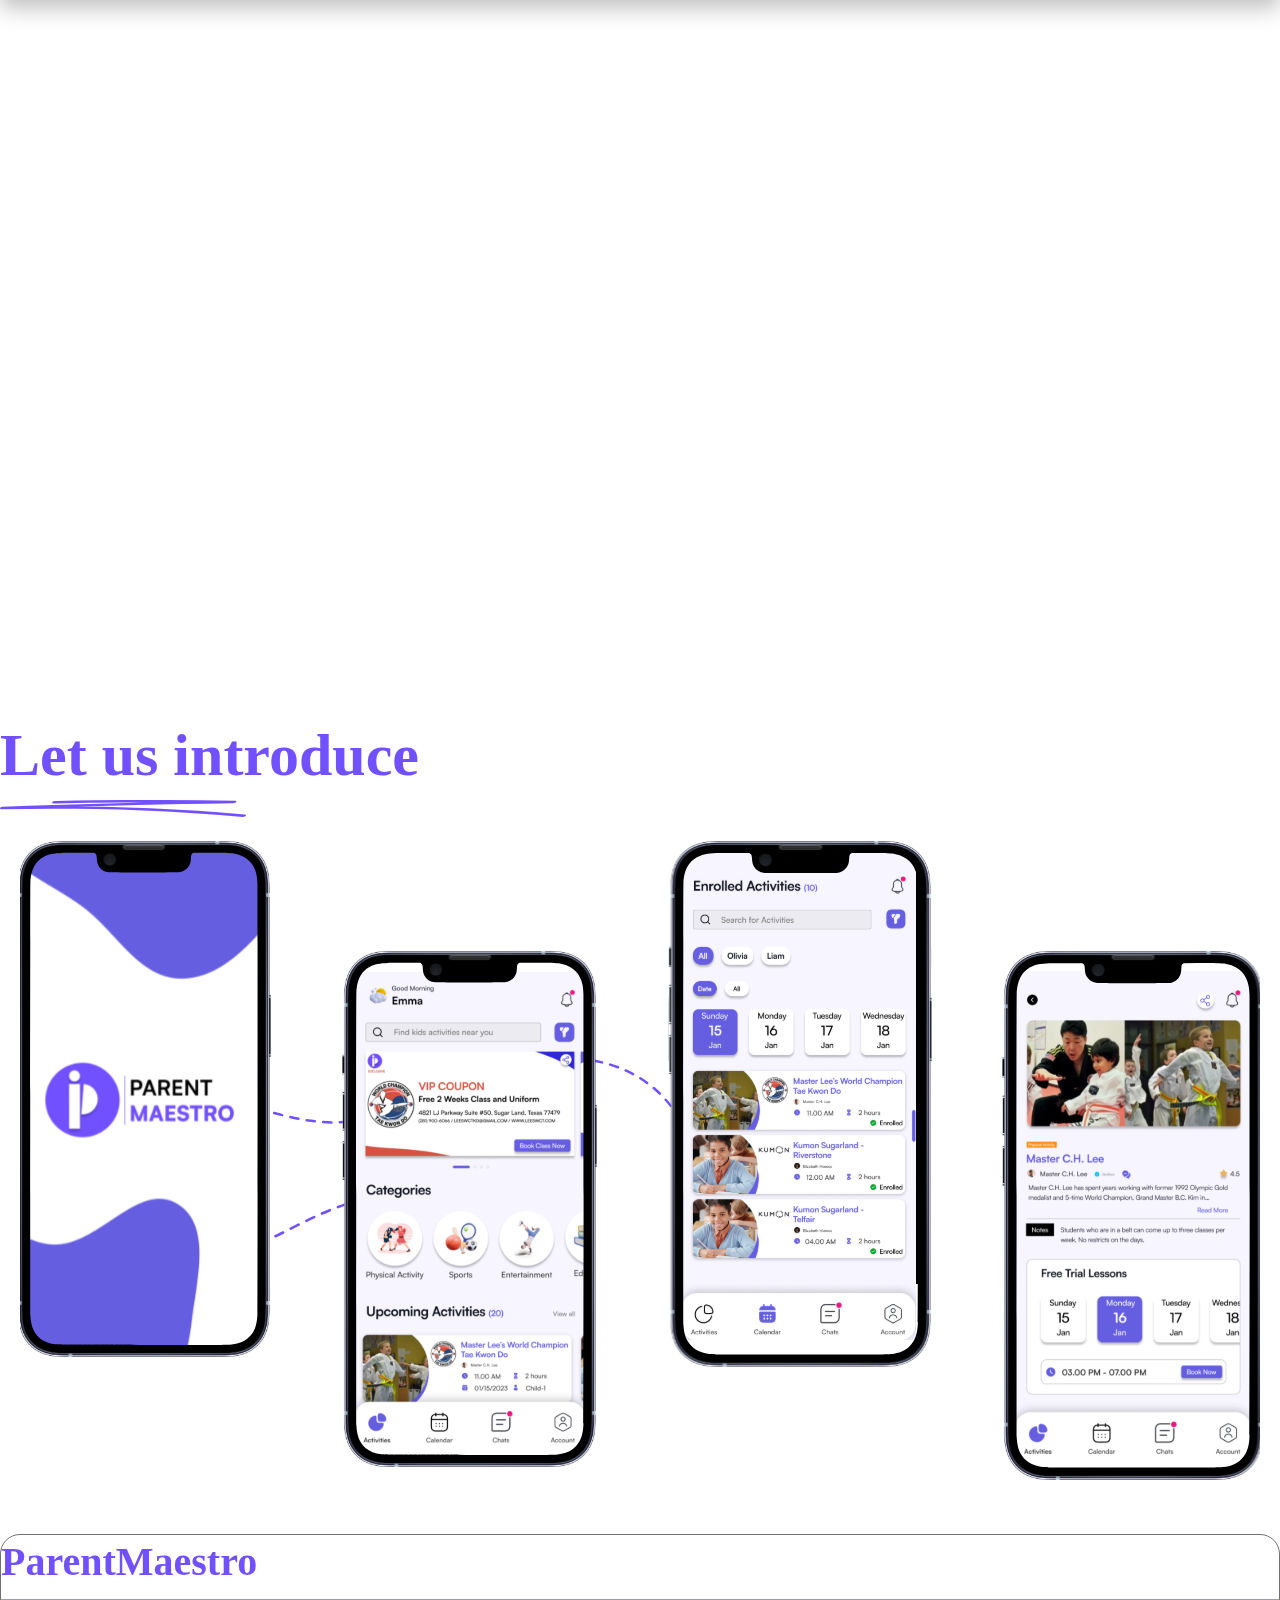
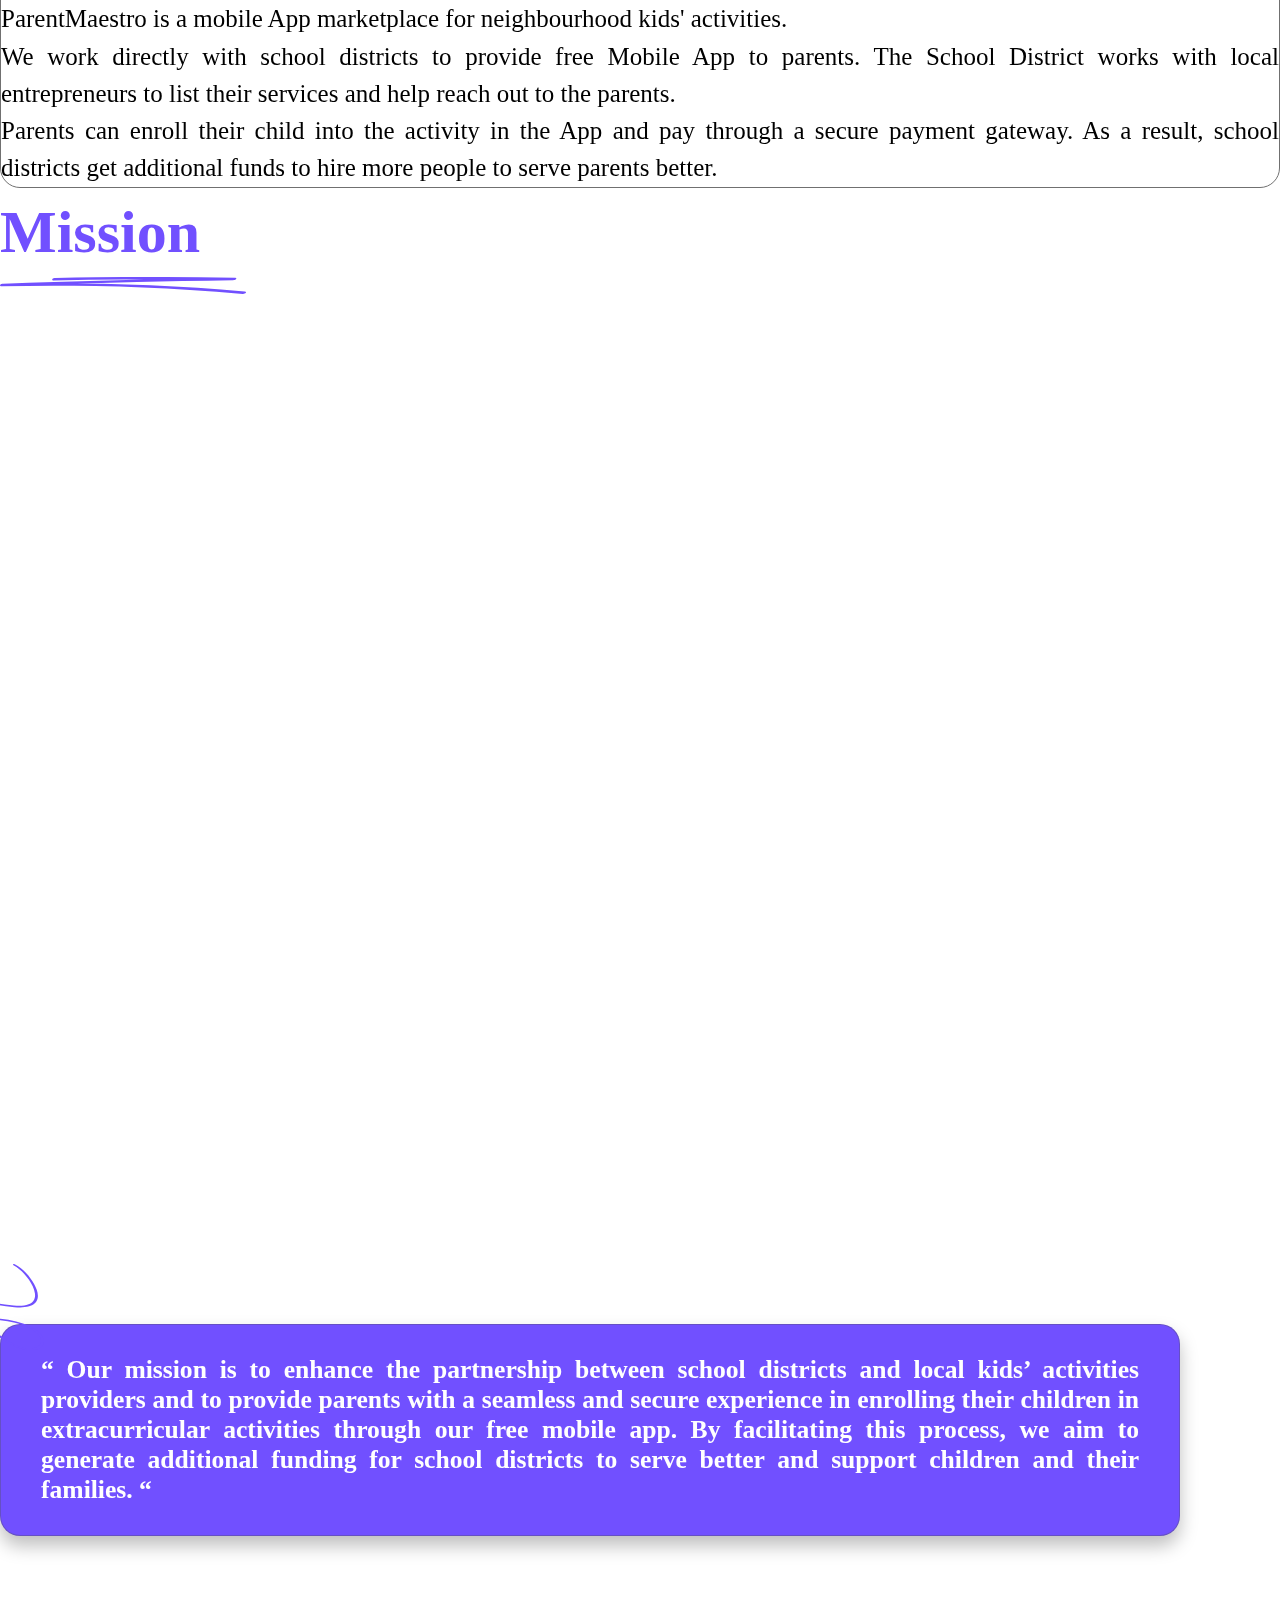
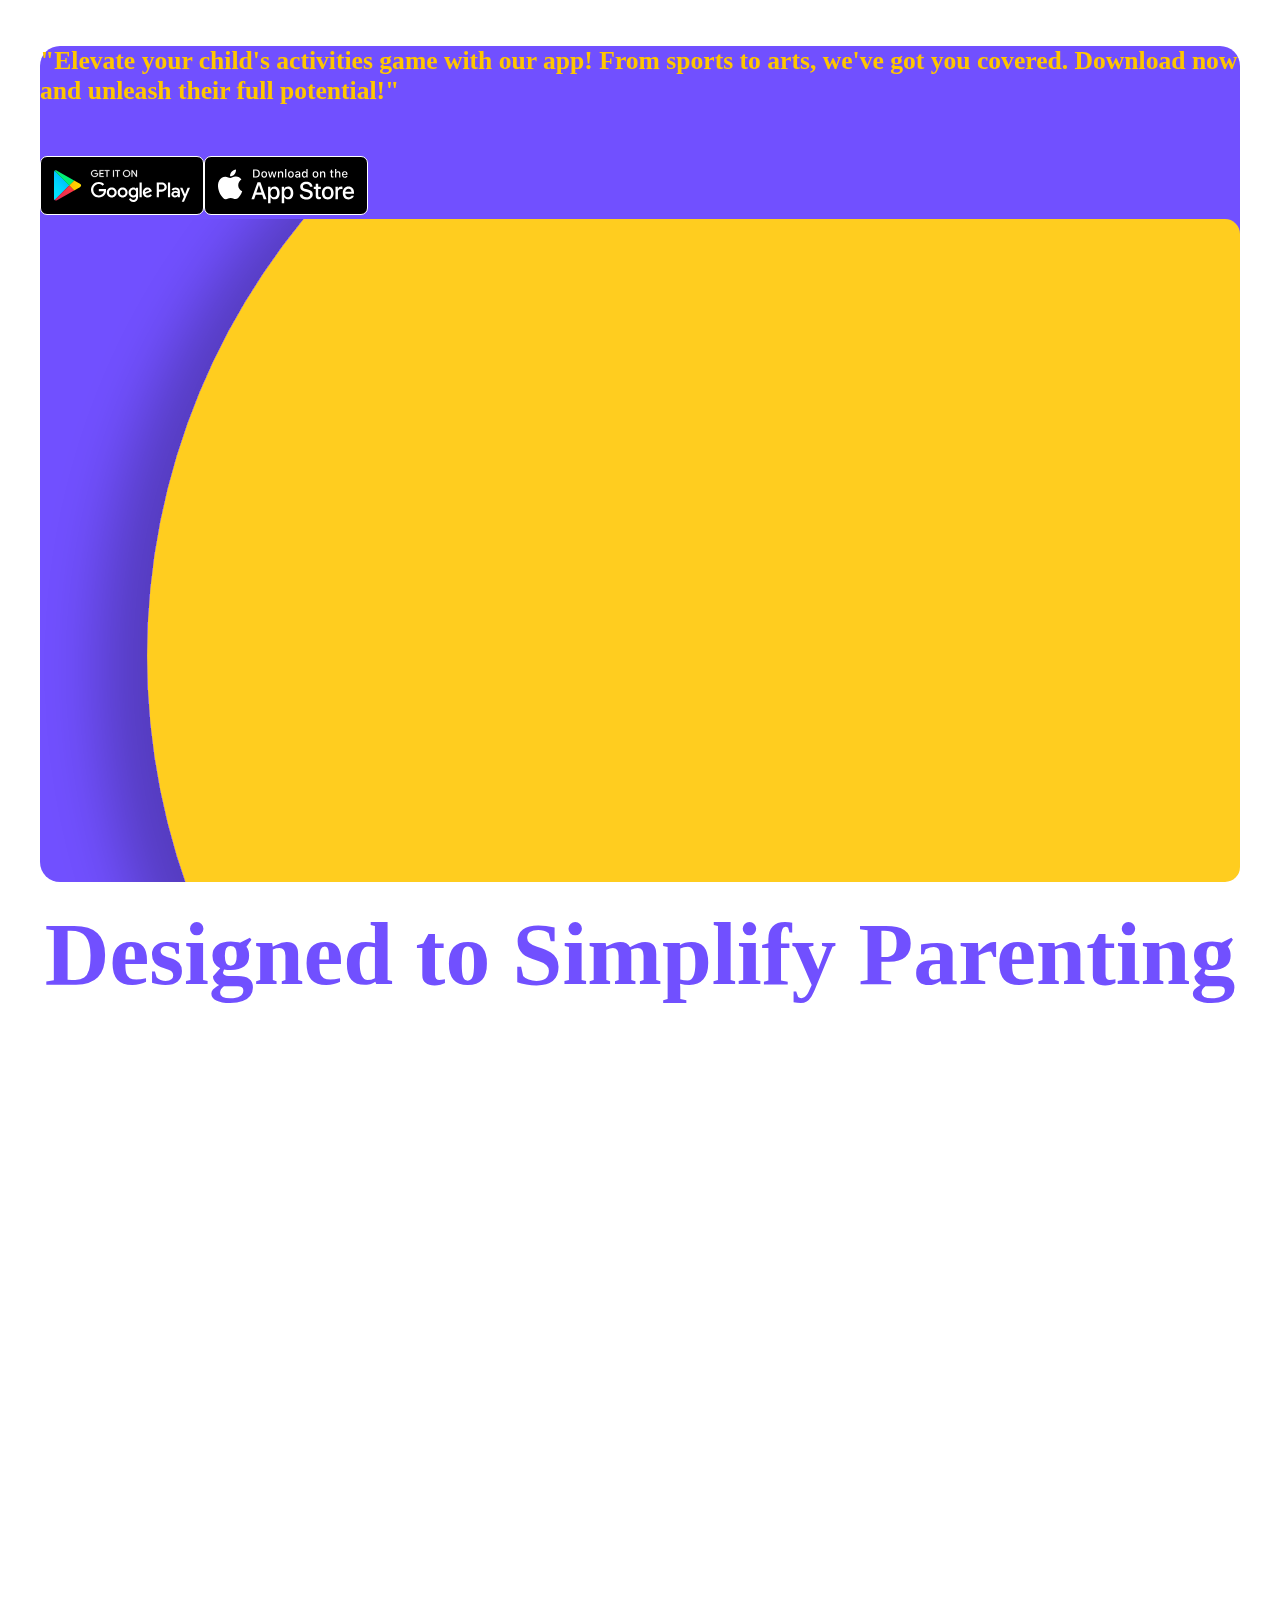
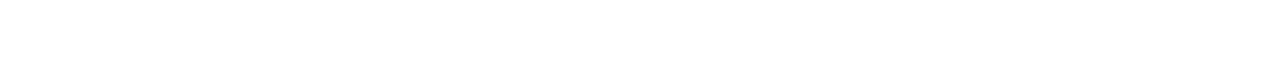
==== commit fac45360: "sign up link" ====
--- a/index.html
+++ b/index.html
@@ -49,7 +49,7 @@
                         <li class="nav-item"><img src="IMAGES/list-img.svg" class="listImages"><a href="about-us.html"
                                 class="nav-link mx-3">About us</a></li>
                     </ul>
-                    <button class="btn btn-success  ms-3">Sign Up</button>
+                    <button class="btn btn-success ms-3" ><a href="https://admin.parentmaestro.com/auth/login" class="signIn">Sign Up</a></button>
                     <div class="buttonContact text-center"><button class="btn btn-primary Contact ms-3"
                             data-bs-toggle="modal" data-bs-target="#extraLargeModal">Contact Us</button>
                     </div>
--- a/CSS/index.css
+++ b/CSS/index.css
@@ -40,6 +40,20 @@
     background: #7050ff88;
     border-radius: 15px;
     padding: 6px 8px;
+}
+.signIn{
+    text-decoration: none;
+    color: white
+}
+.signIn:hover{
+    color: white;
+}
+.signIn{
+    text-decoration: none;
+    color: white
+}
+.signIn:hover{
+    color: white;
 }
 
 /* vgcvnhhhhhhhhhhhhhhhhhhhhhhhhhhhhhhhhhhhhhhhhhhhhhhhhhhhhhhhhhhhhhhh */
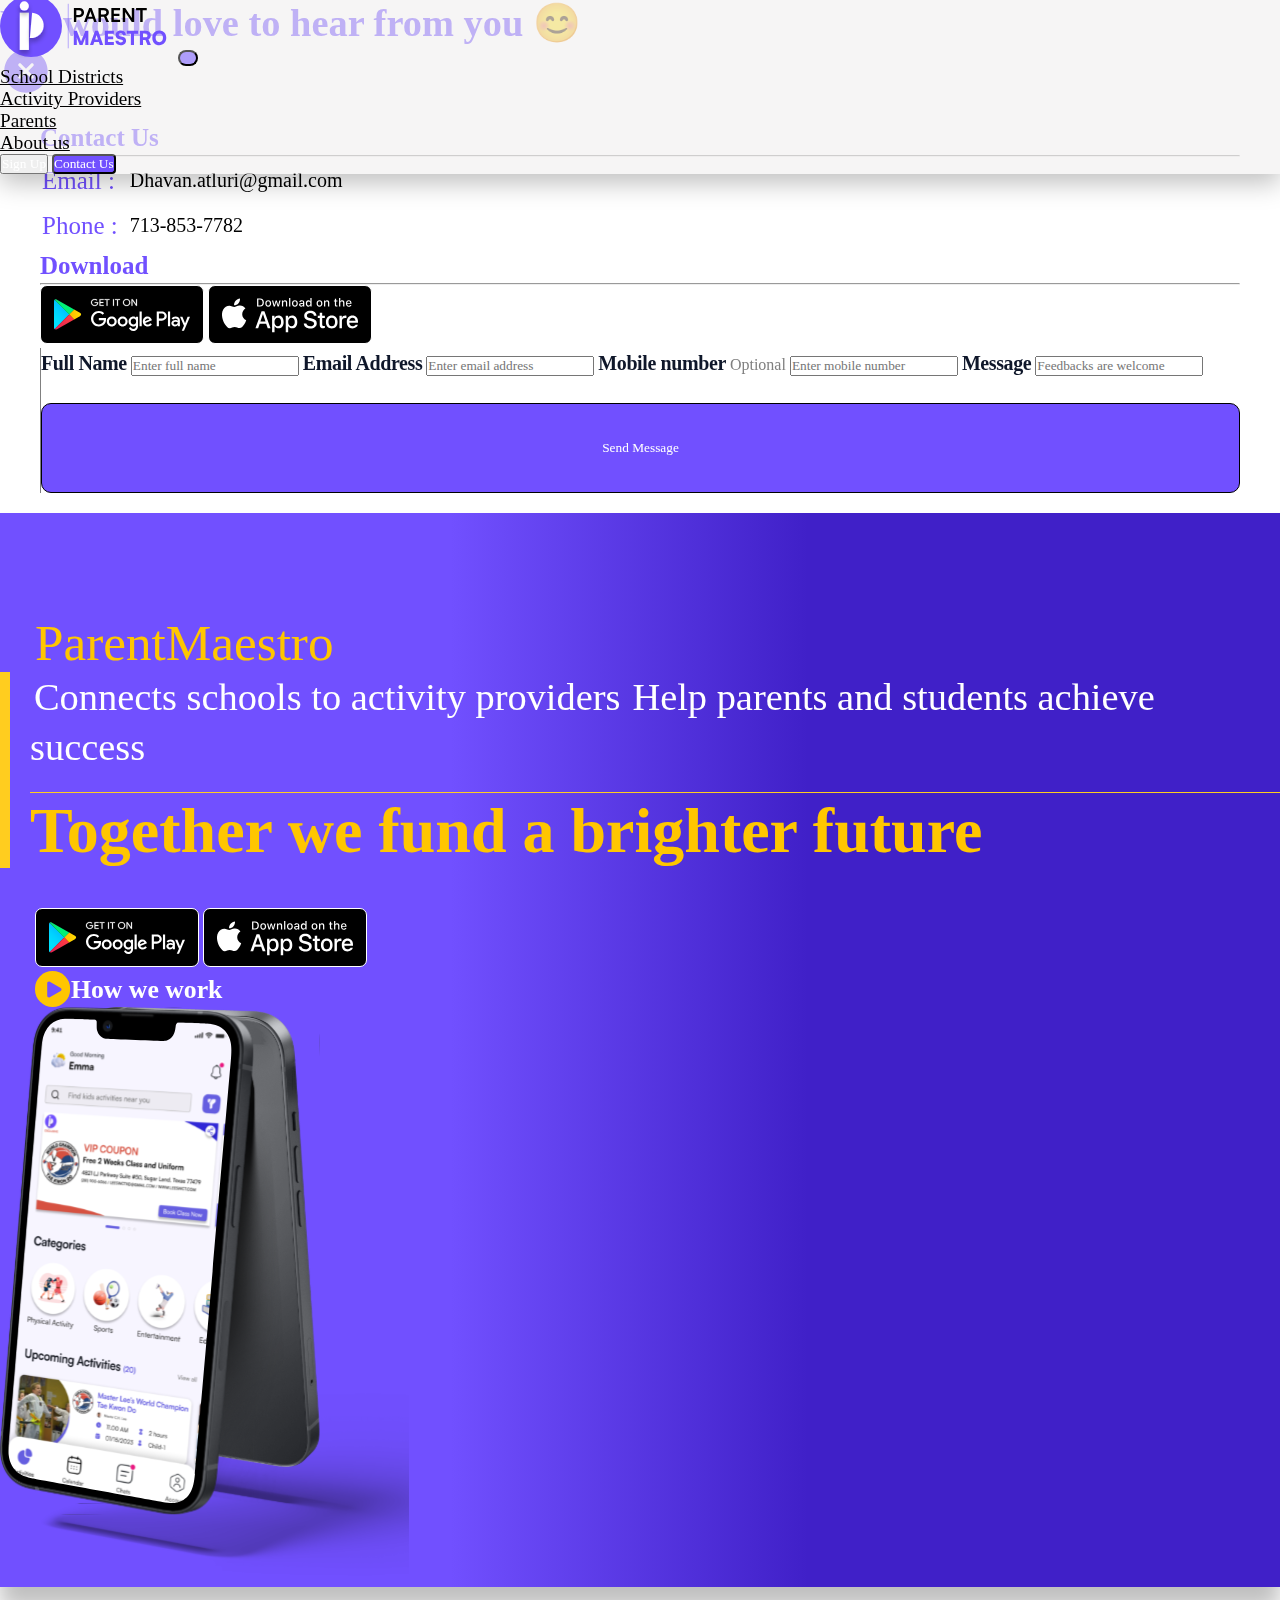
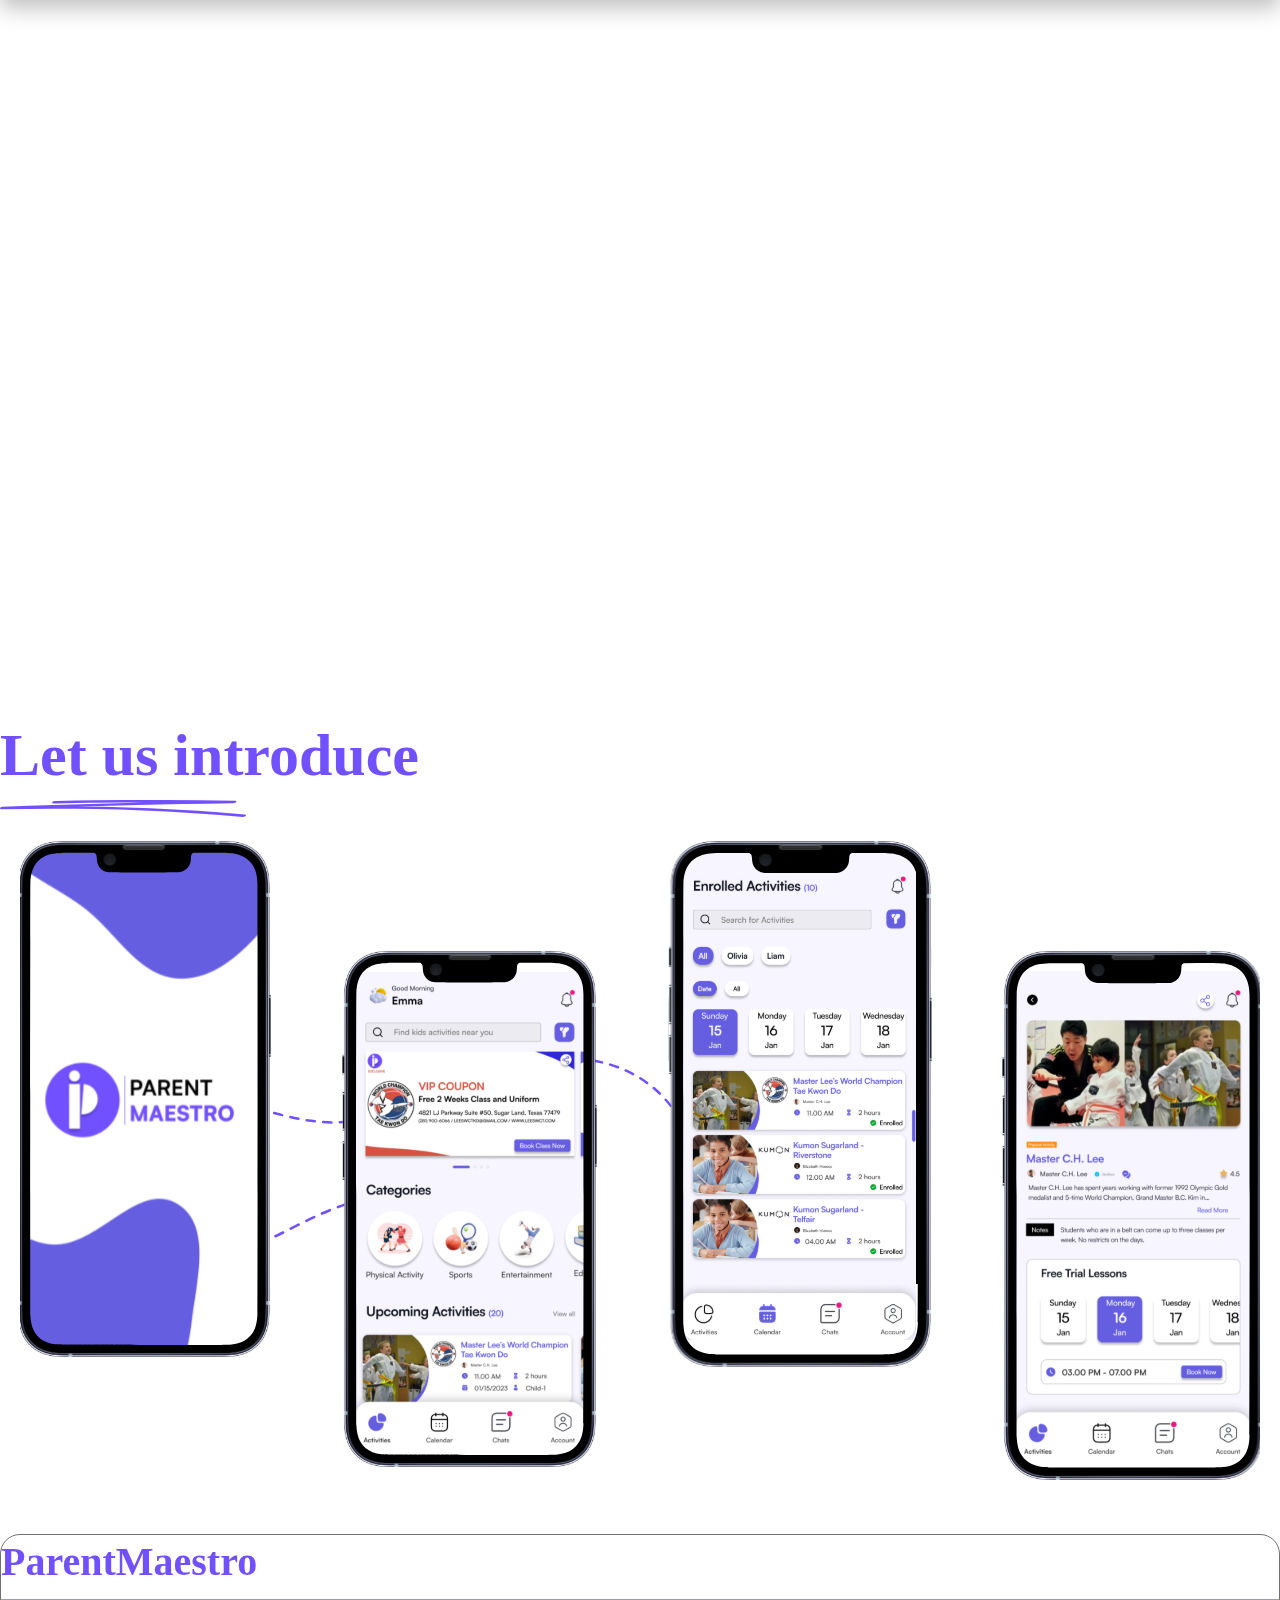
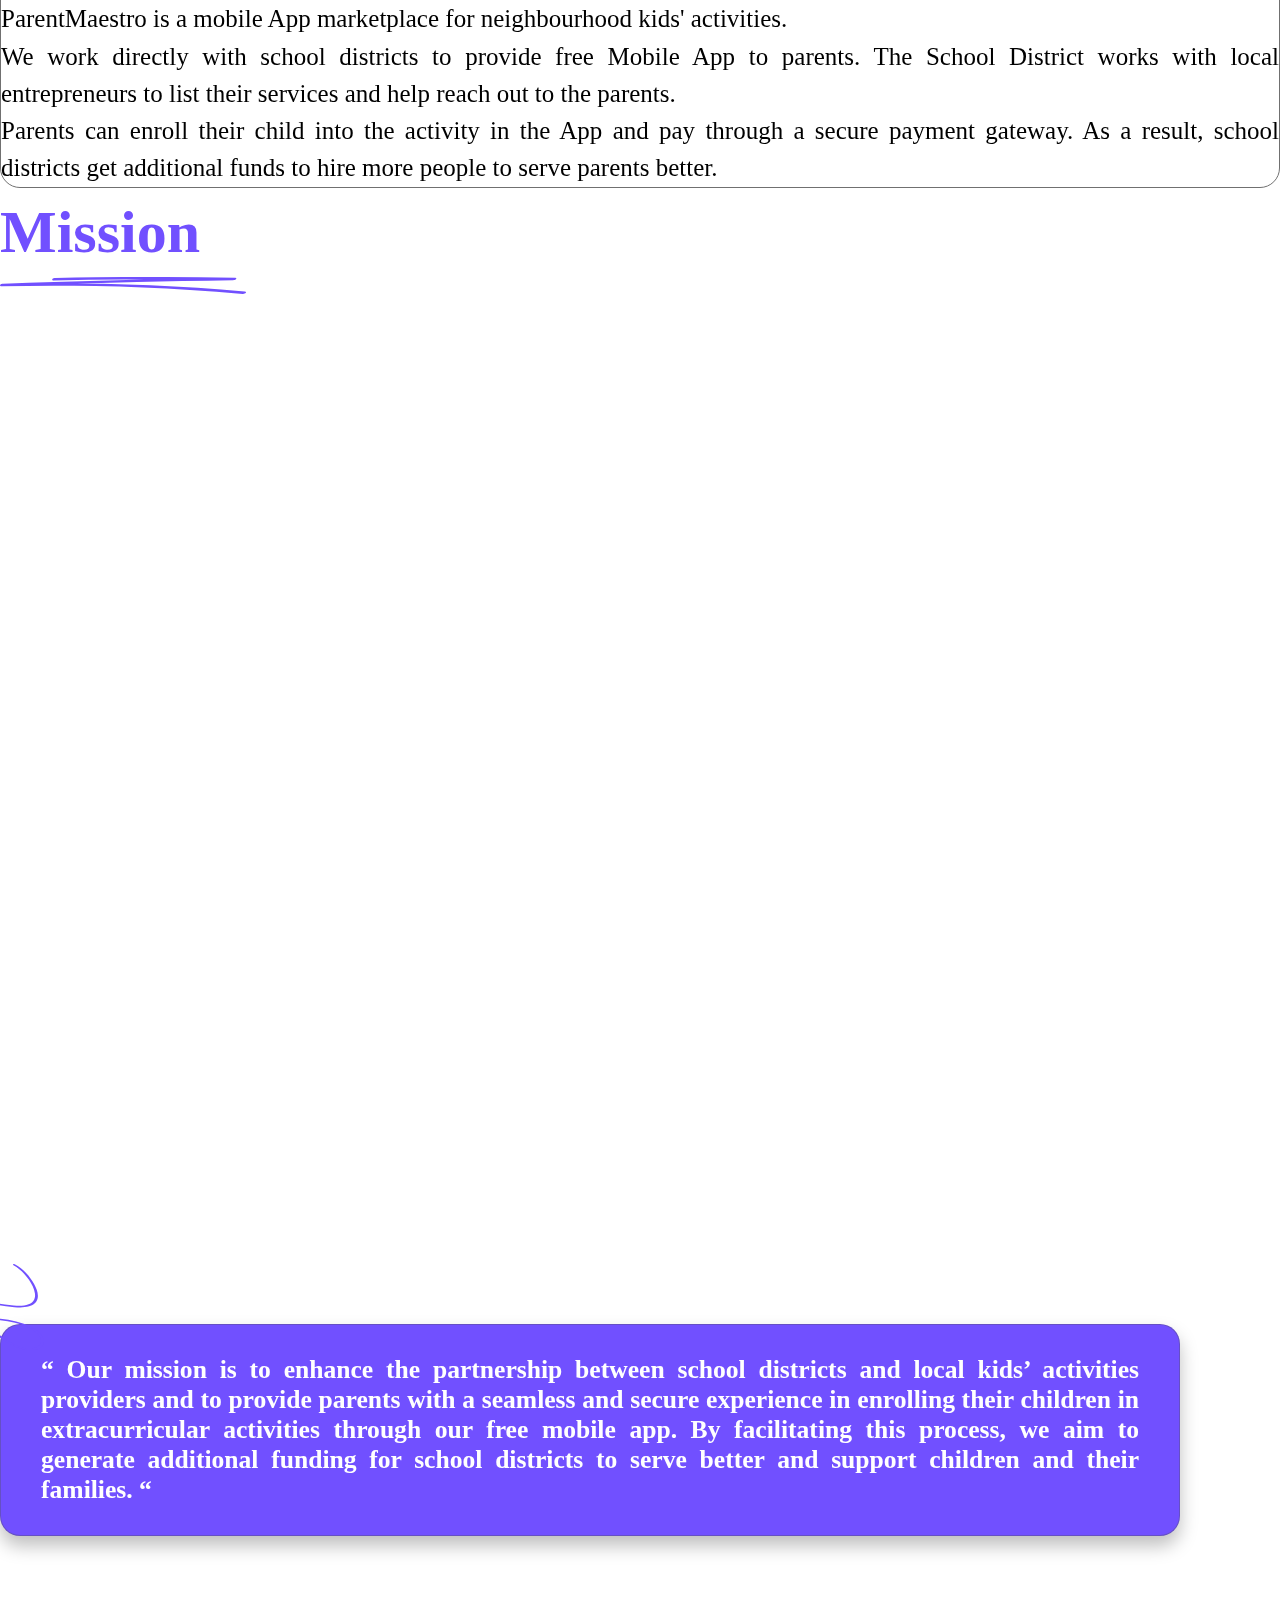
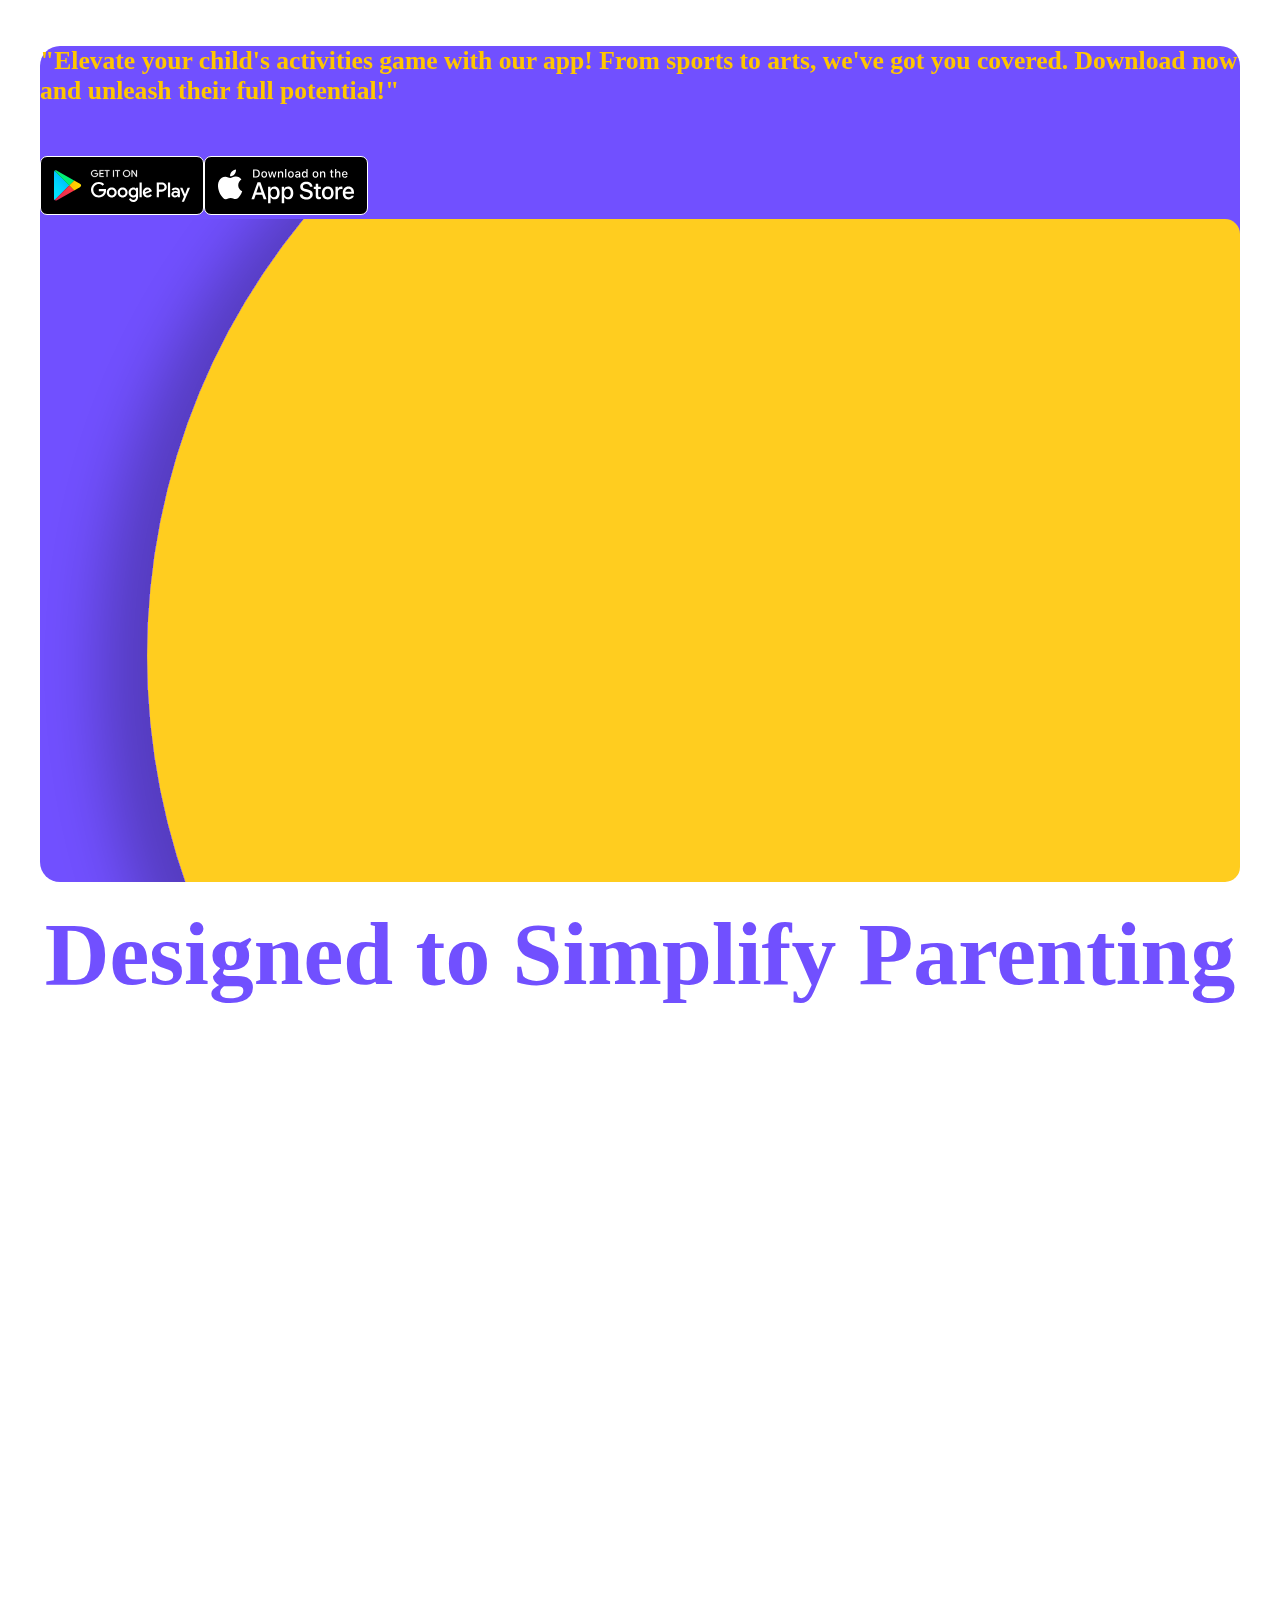
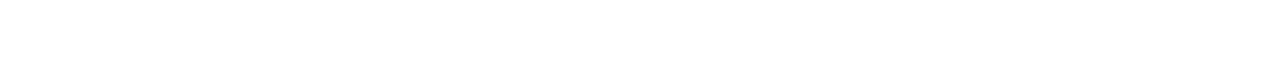
==== commit 2108731f: "sign up update in mobile" ====
--- a/index.html
+++ b/index.html
@@ -49,8 +49,10 @@
                         <li class="nav-item"><img src="IMAGES/list-img.svg" class="listImages"><a href="about-us.html"
                                 class="nav-link mx-3">About us</a></li>
                     </ul>
-                    <button class="btn btn-success ms-3" ><a href="https://admin.parentmaestro.com/auth/login" class="signIn">Sign Up</a></button>
-                    <div class="buttonContact text-center"><button class="btn btn-primary Contact ms-3"
+                    
+                    <div class="buttonContact text-center">
+                        <button class="btn btn-success ms-3" ><a href="https://admin.parentmaestro.com/auth/login" class="signIn">Sign Up</a></button>
+                        <button class="btn btn-primary Contact ms-3"
                             data-bs-toggle="modal" data-bs-target="#extraLargeModal">Contact Us</button>
                     </div>
                 </div>
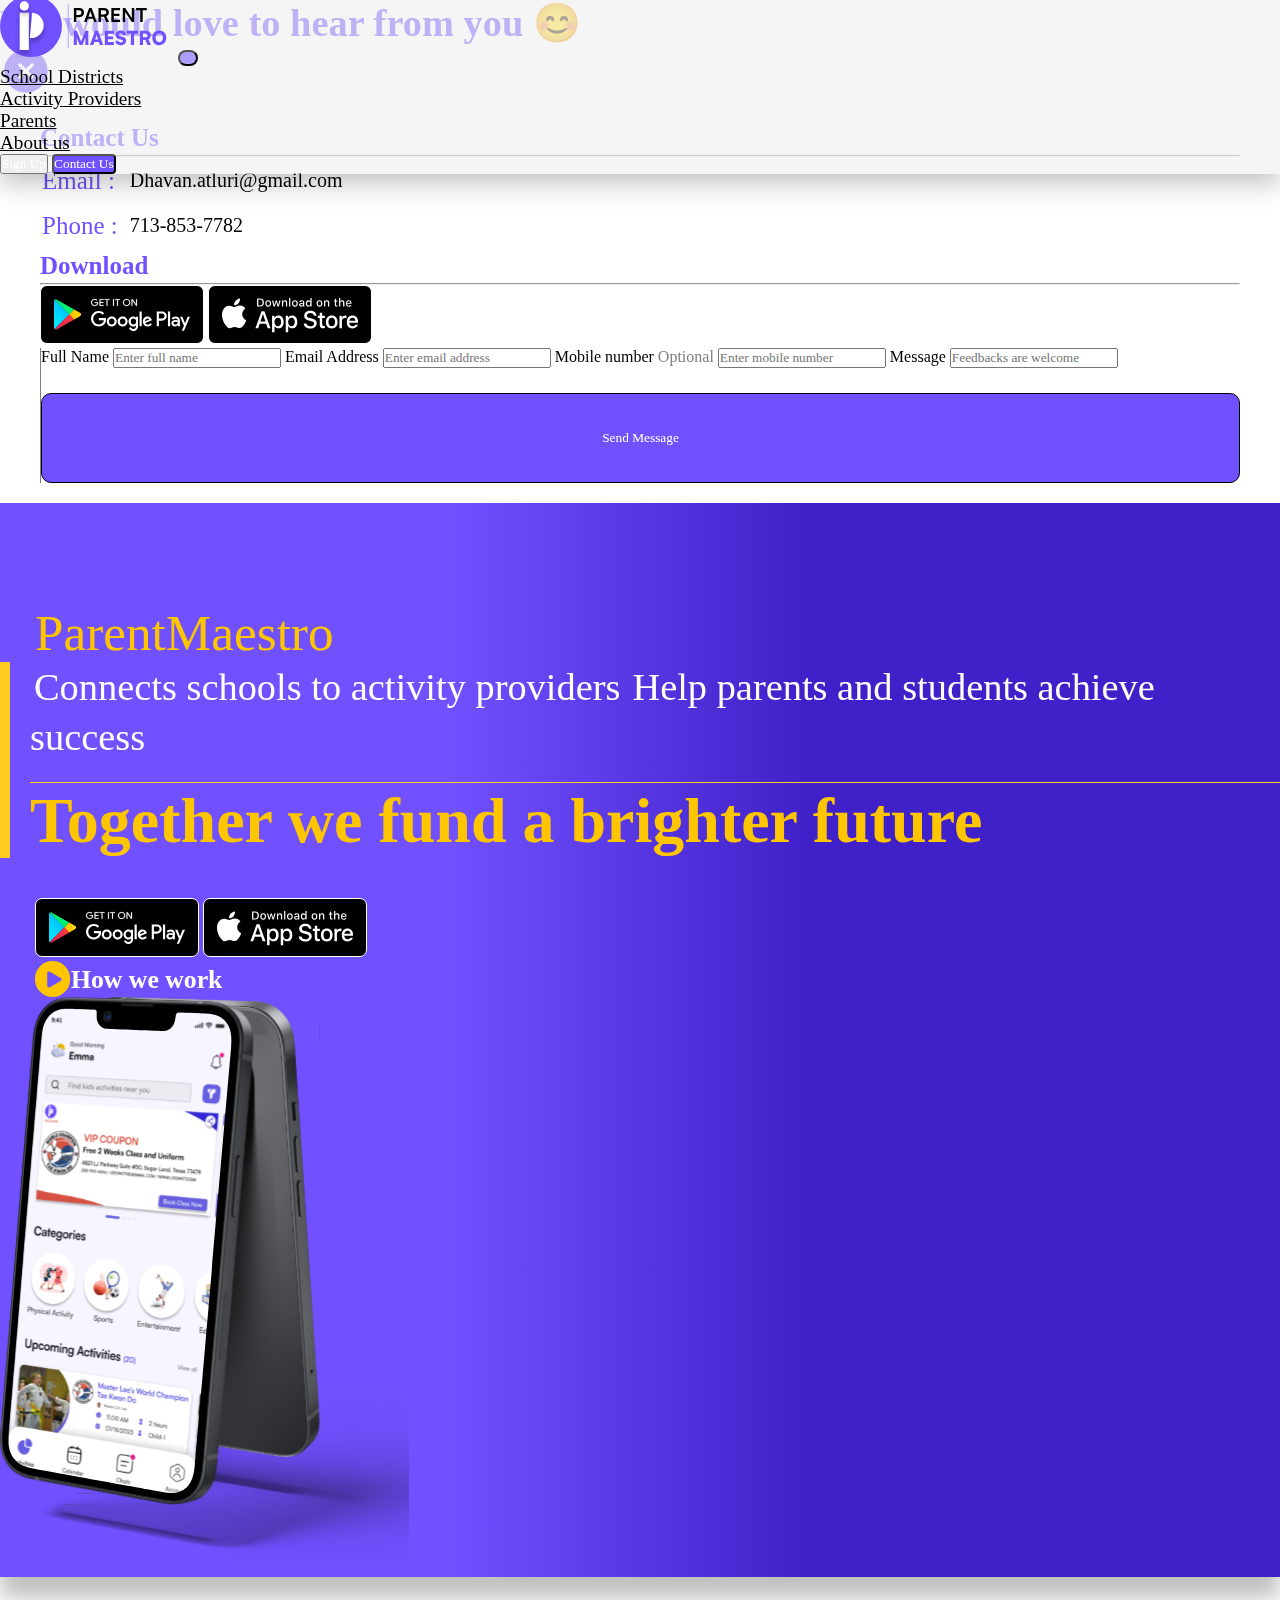
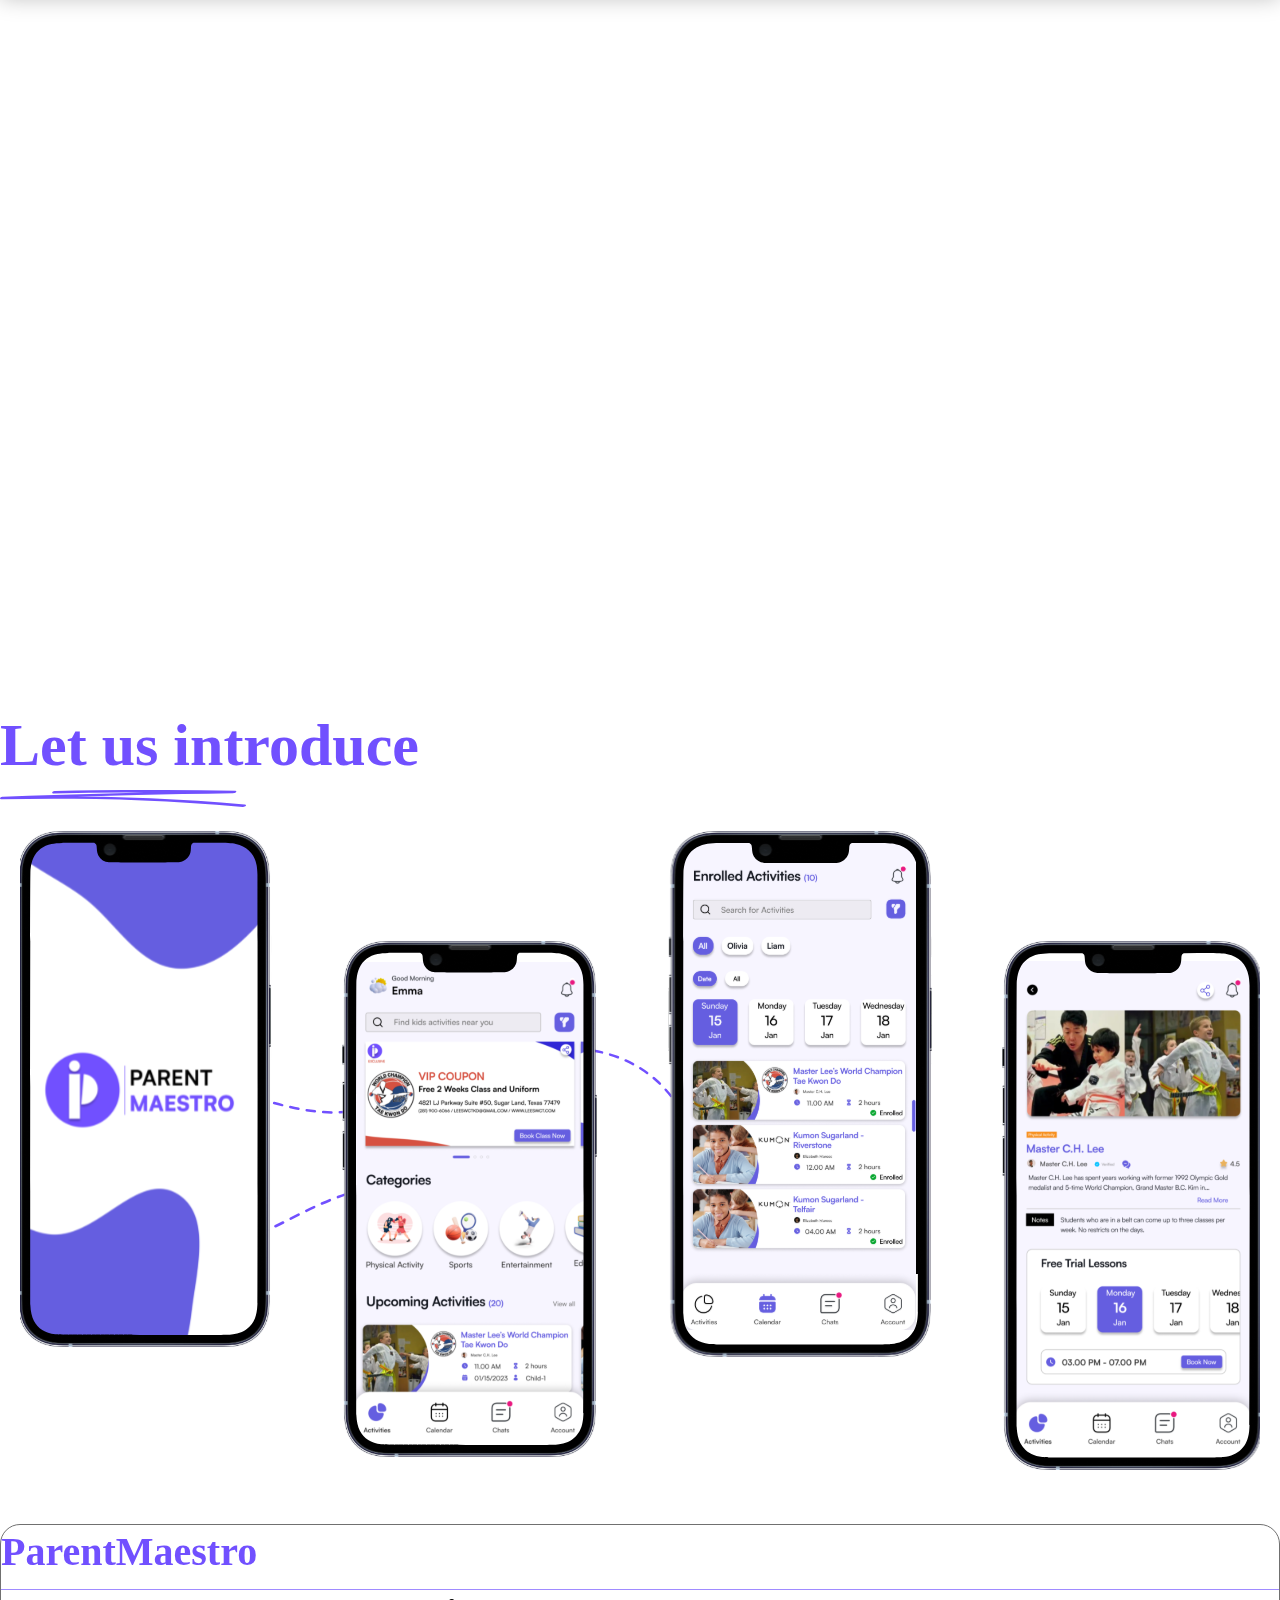
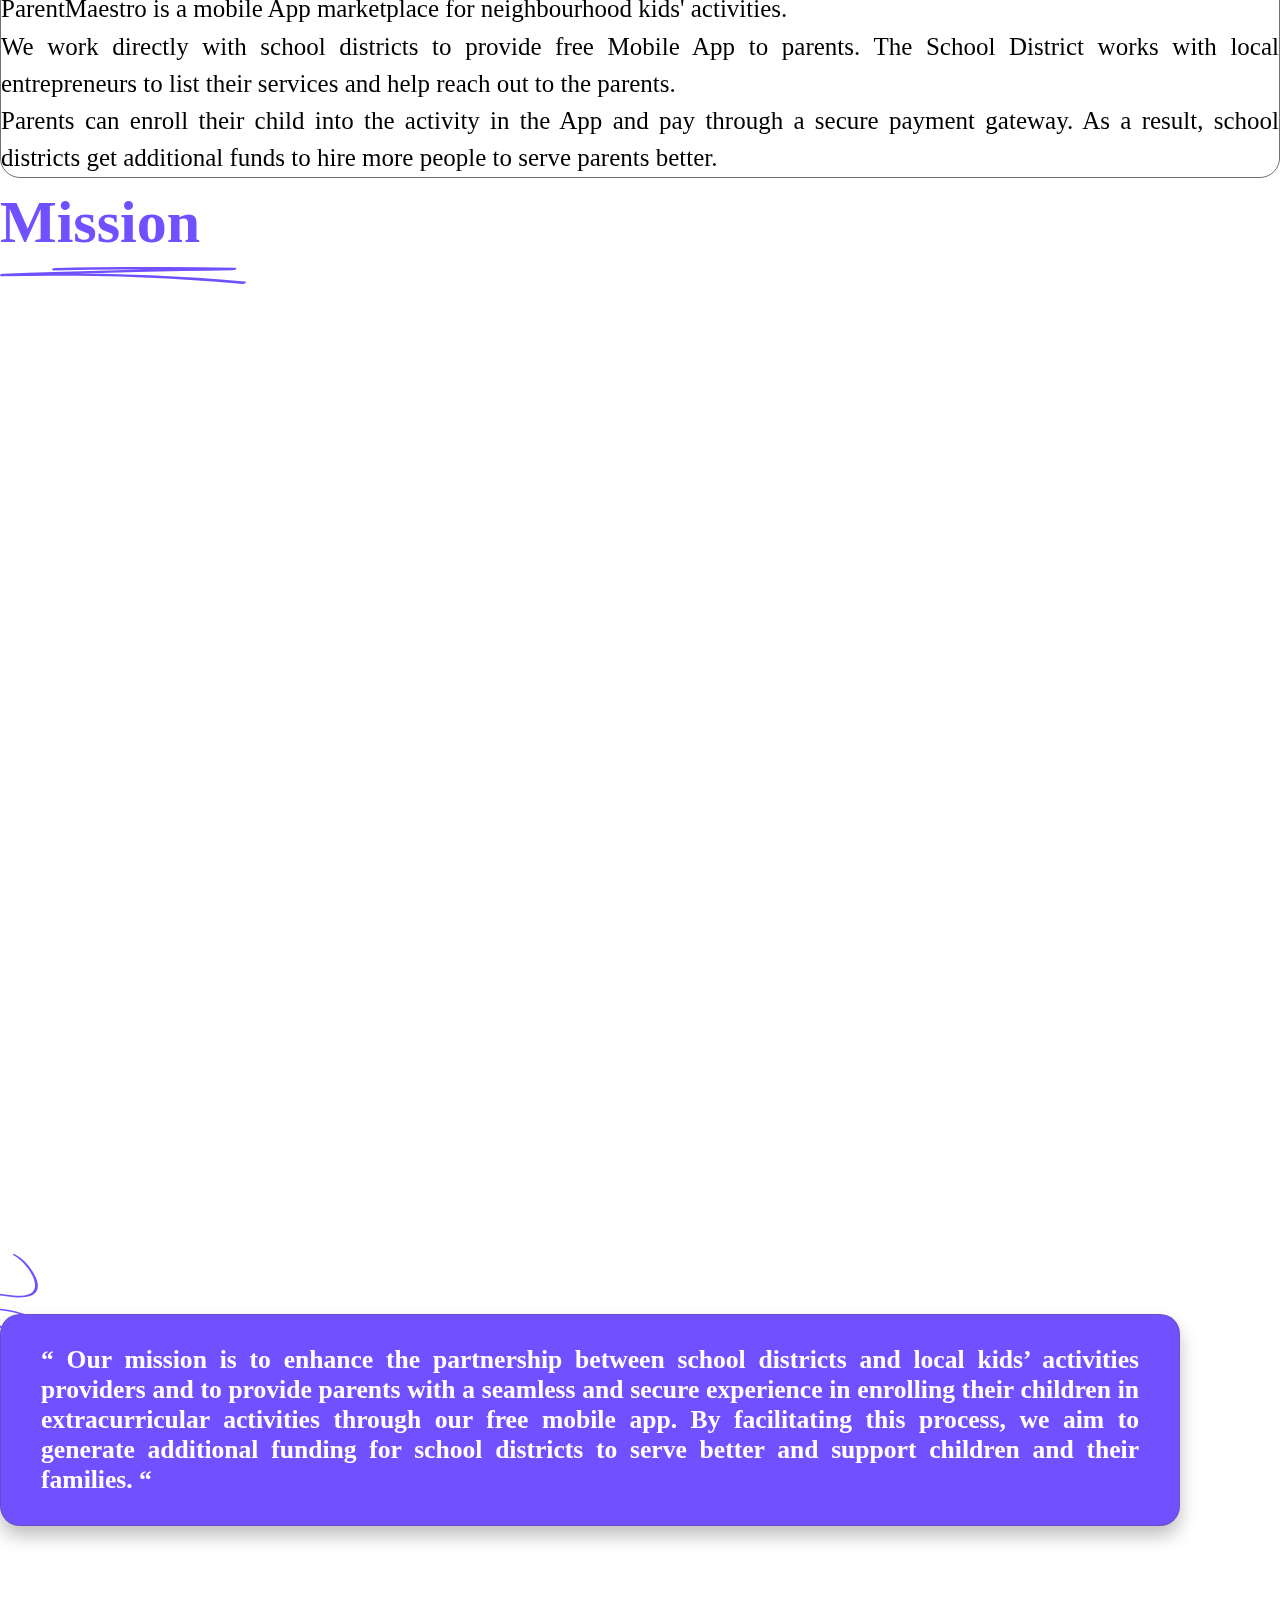
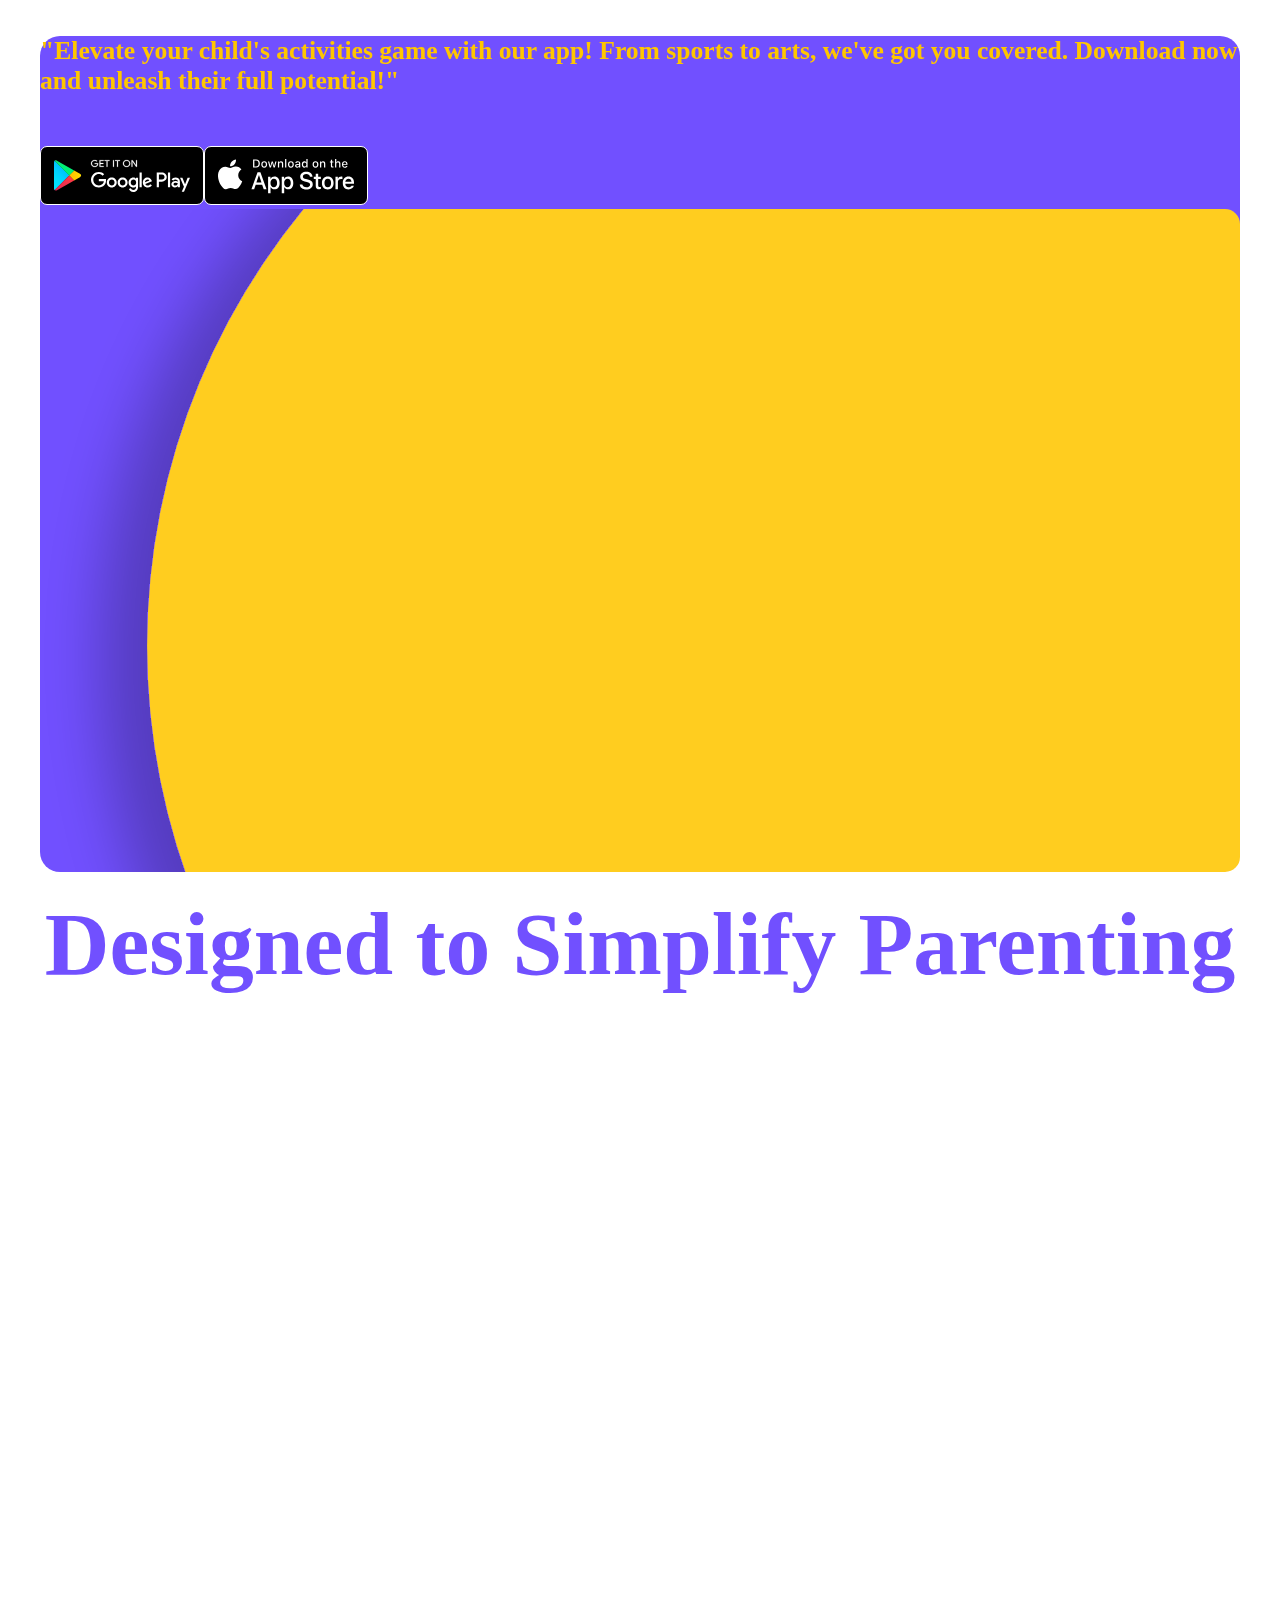
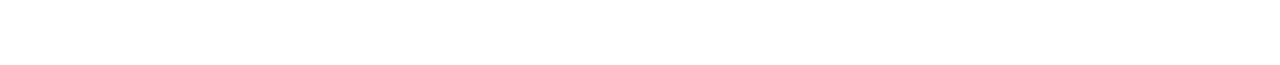
==== commit 378606bc: "send message added in index page" ====
--- a/index.html
+++ b/index.html
@@ -26,6 +26,7 @@
             crossorigin="anonymous"></script>
         <link rel="stylesheet" href="https://unpkg.com/aos@2.3.0/dist/aos.css">
         <script src="https://unpkg.com/aos@2.3.1/dist/aos.js"></script>
+        <script src="https://code.jquery.com/jquery-3.6.4.min.js" ></script>
     </head>
 
     <body>
@@ -97,7 +98,7 @@
                                 </div>
                             </div>
                             <div class="col-lg-6 col-md-12 contact-sub2">
-                                <form id="login">
+                                <!-- <form id="login"> -->
 
                                     <label data-aos="fade-right" data-aos-duration="1000" for="exampleInputName">Full
                                         Name</label>
@@ -121,8 +122,8 @@
                                         class="form-control my-1 py-4" id="Inputmessage"
                                         placeholder="Feedbacks are welcome">
 
-                                    <button class="send-button">Send Message</button>
-                                </form>
+                                    <button class="send-button" onclick="sendMessage()">Send Message</button>
+                                <!-- </form> -->
                             </div>
                         </div>
                     </div>
@@ -185,10 +186,7 @@
                 <div class="modal-dialog modal-xl">
                     <div class="modal-content">
                         <div class="modal-body">
-                            <iframe style="width: 100%;height: 80vh;" src="https://www.youtube.com/embed/-IeN8F3L3pU"
-                                title="YouTube video player" frameborder="0"
-                                allow="accelerometer; autoplay; clipboard-write; encrypted-media; gyroscope; picture-in-picture; web-share"
-                                allowfullscreen></iframe>
+                            <iframe style="width: 100%;height: 80vh;" src="https://www.youtube.com/embed/acD3sssgY0s" title="YouTube video player" frameborder="0" allow="accelerometer; autoplay; clipboard-write; encrypted-media; gyroscope; picture-in-picture; web-share" allowfullscreen></iframe>
                         </div>
                     </div>
                 </div>
@@ -339,6 +337,35 @@
     </body>
     <script>
         AOS.init();
+
+        function sendMessage(){
+            let fullName = $("#InputName").val();
+            let InputEmail = $("#InputEmail").val();
+            let InputNumber = $("#InputNumber").val();
+            let Inputmessage = $("#Inputmessage").val();
+            let jsonData = {
+                "fullName": fullName,
+                "emailId": InputEmail,
+                "mobileNo": InputNumber,
+                "feedBack": Inputmessage
+                }
+                
+            $.ajax({
+            type: 'POST',
+            url: 'https://admin.parentmaestro.com/api/enquiry',
+            data: JSON.stringify(jsonData),
+            success: function (res) {
+              $("#extraLargeModal").modal('toggle')
+             },
+
+            error: function (err) {
+           
+
+            },
+            contentType: "application/json",
+            dataType: 'json'
+        });
+        }
     </script>
     <!-- <script src="JS/index.js"></script> -->
 
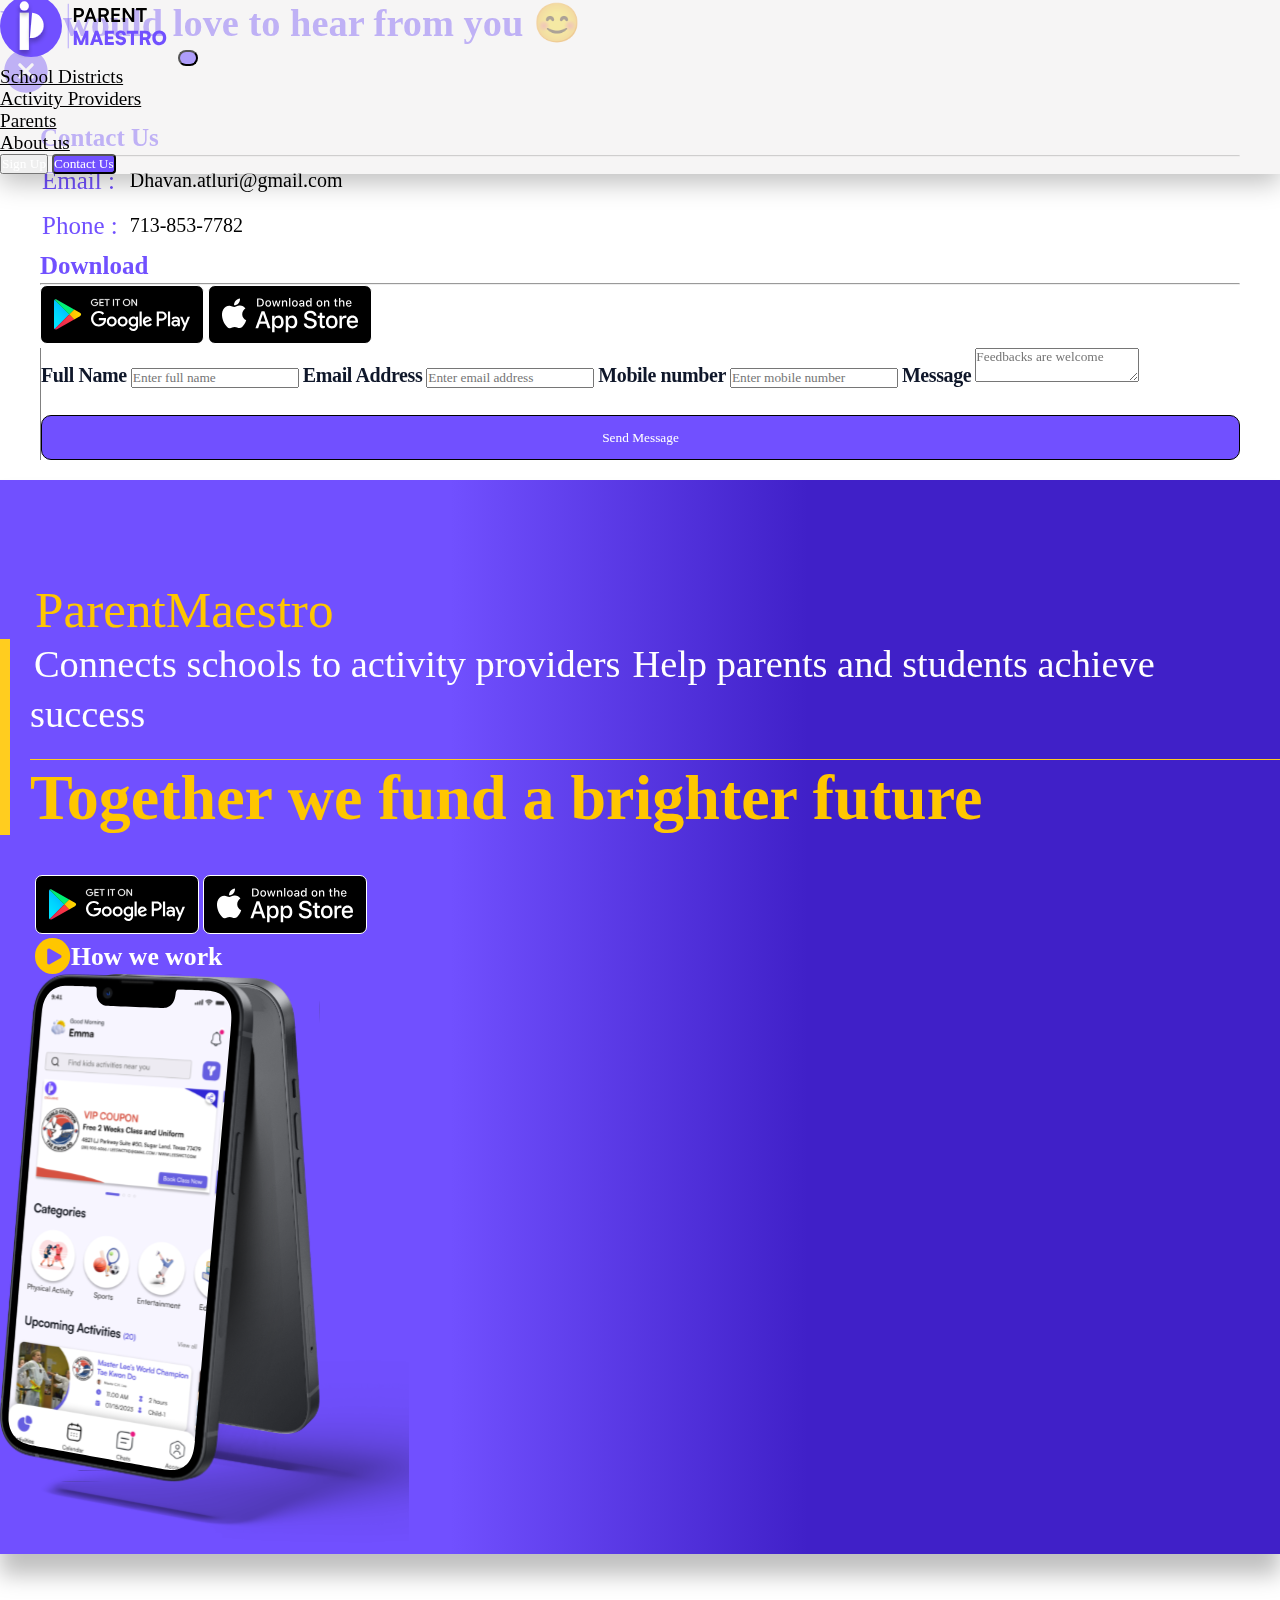
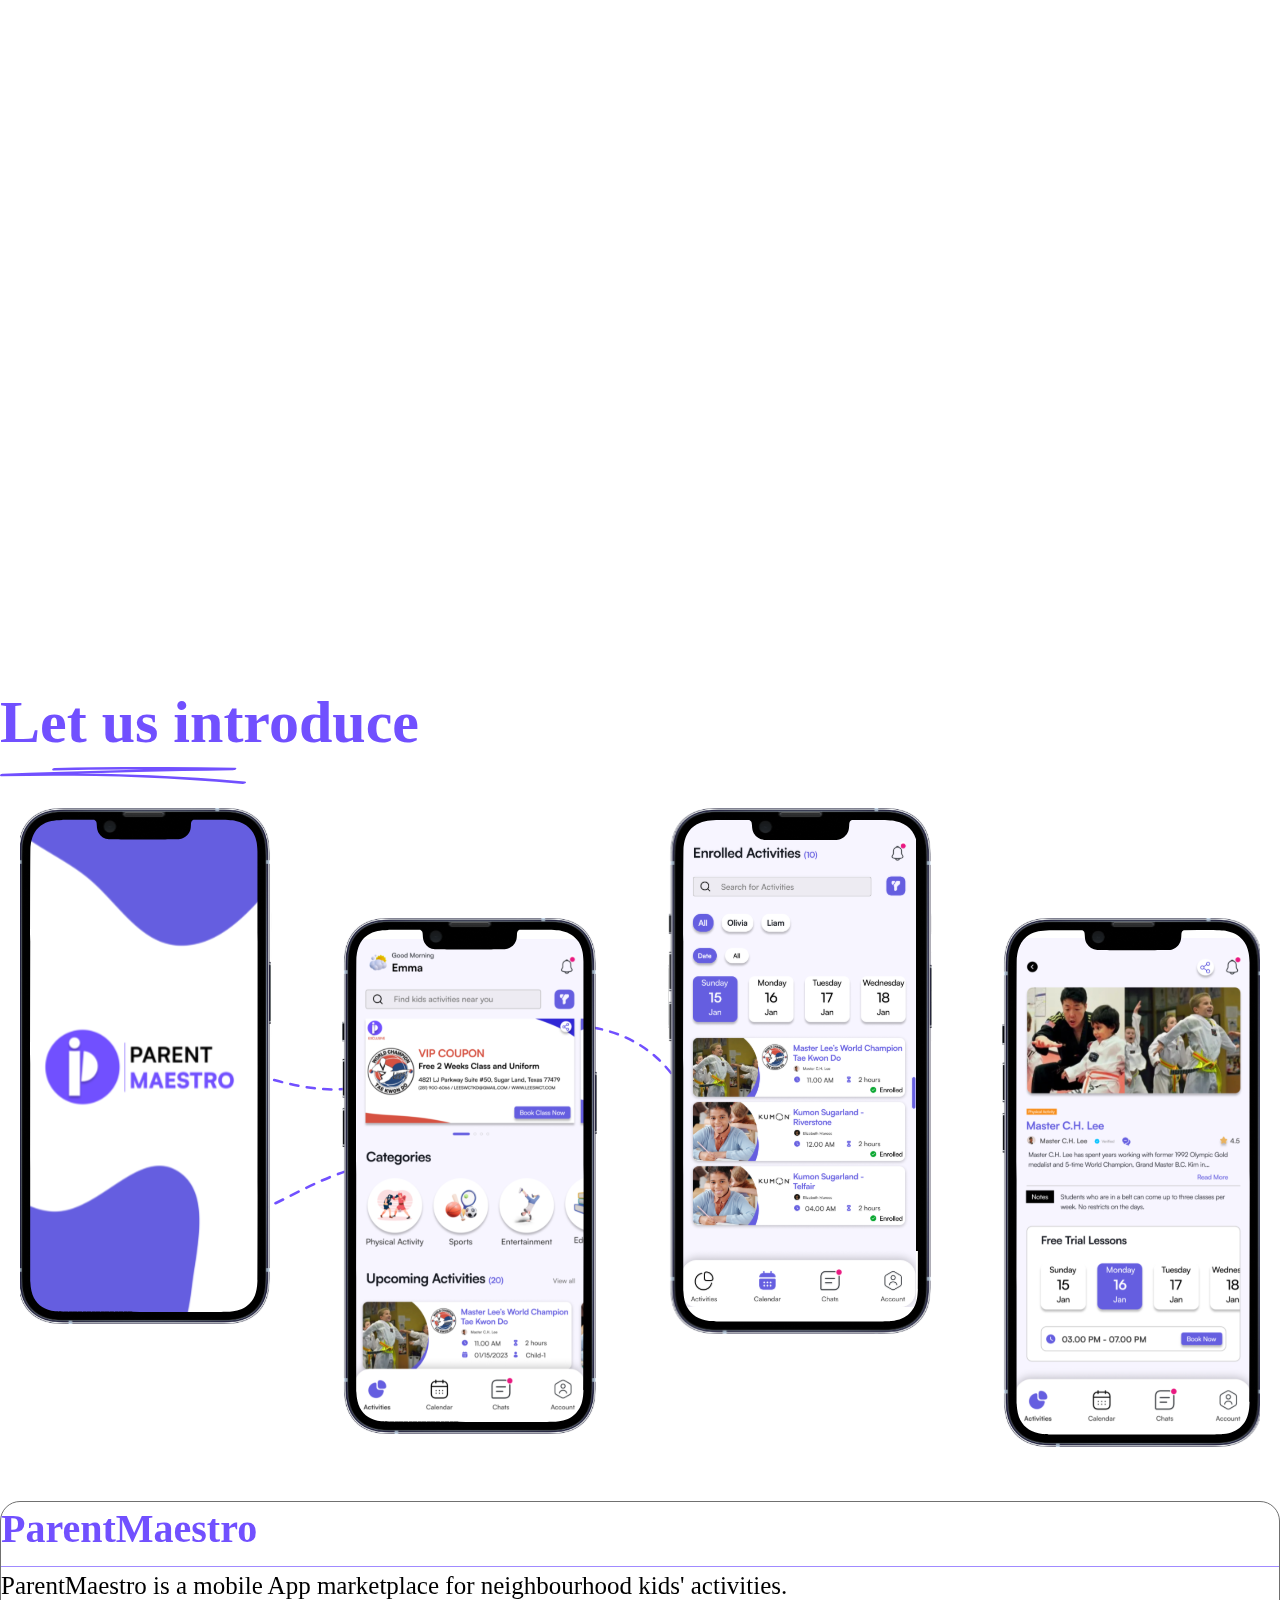
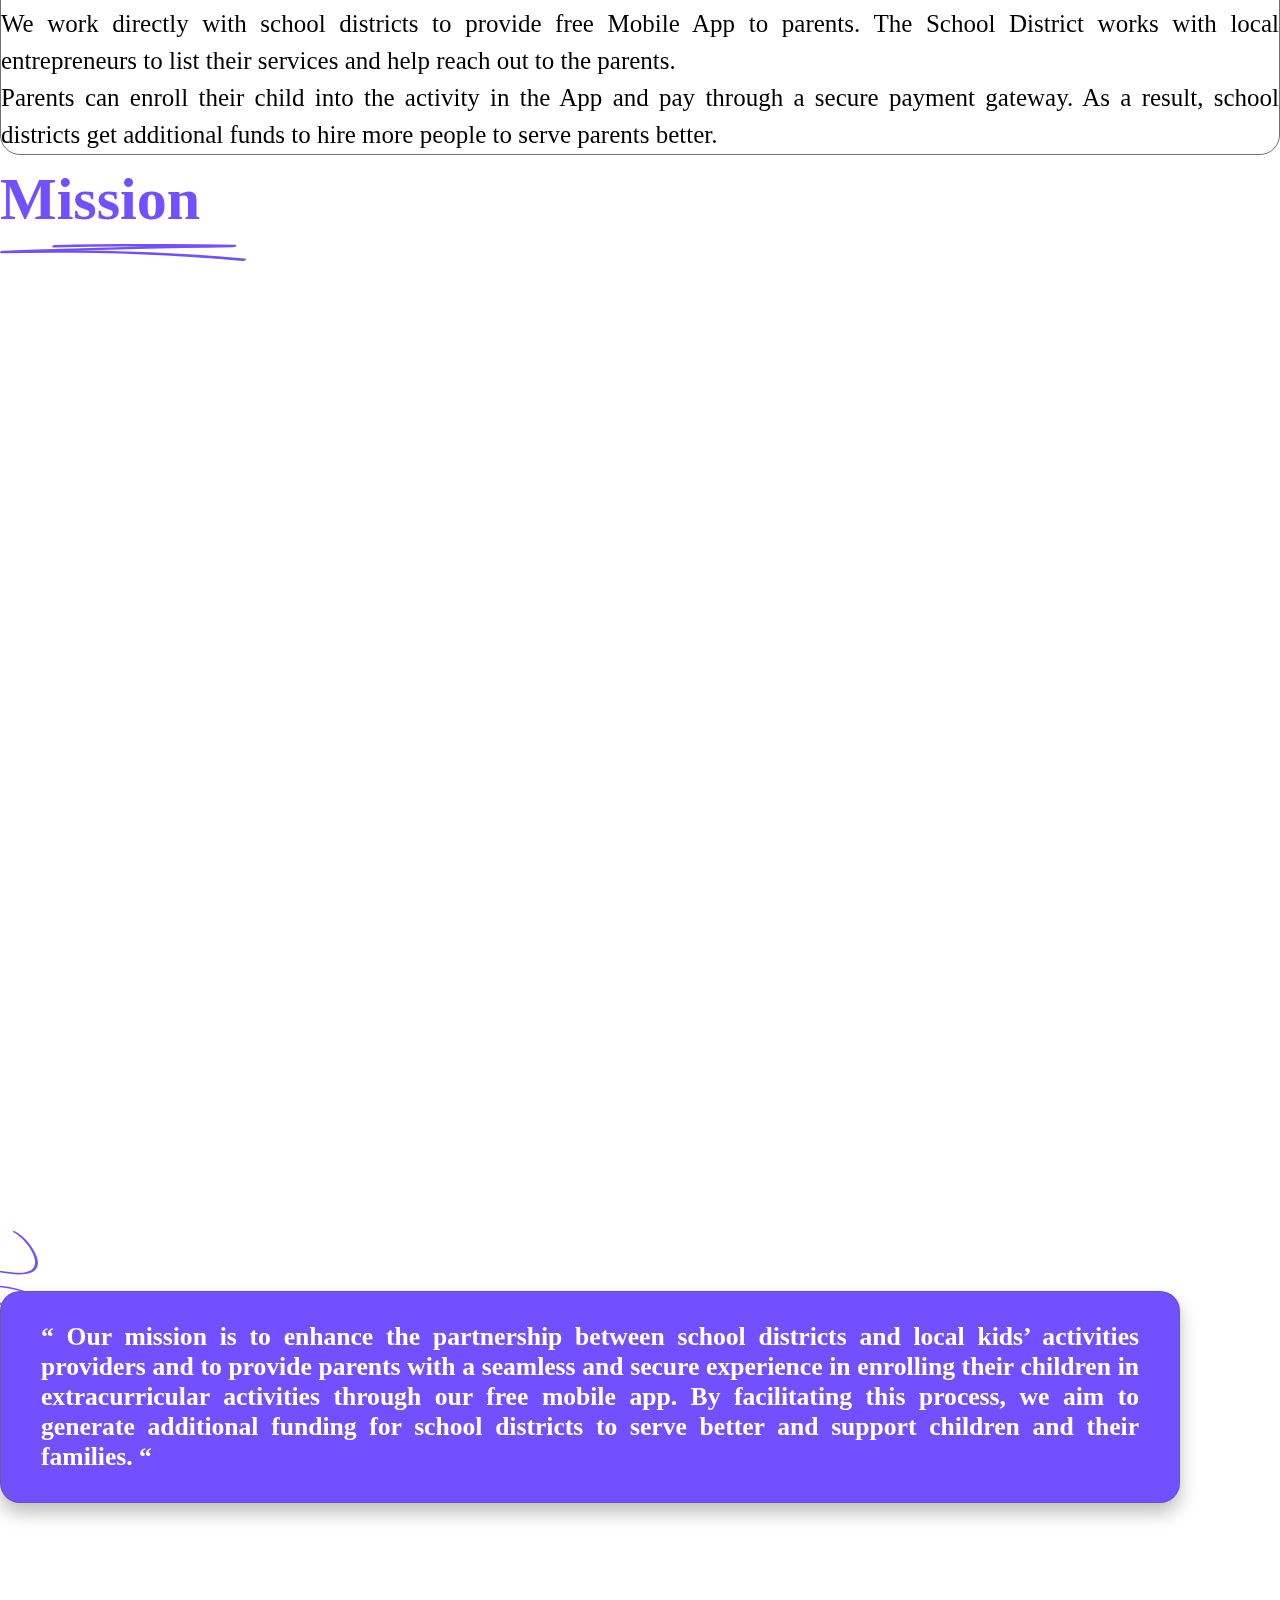
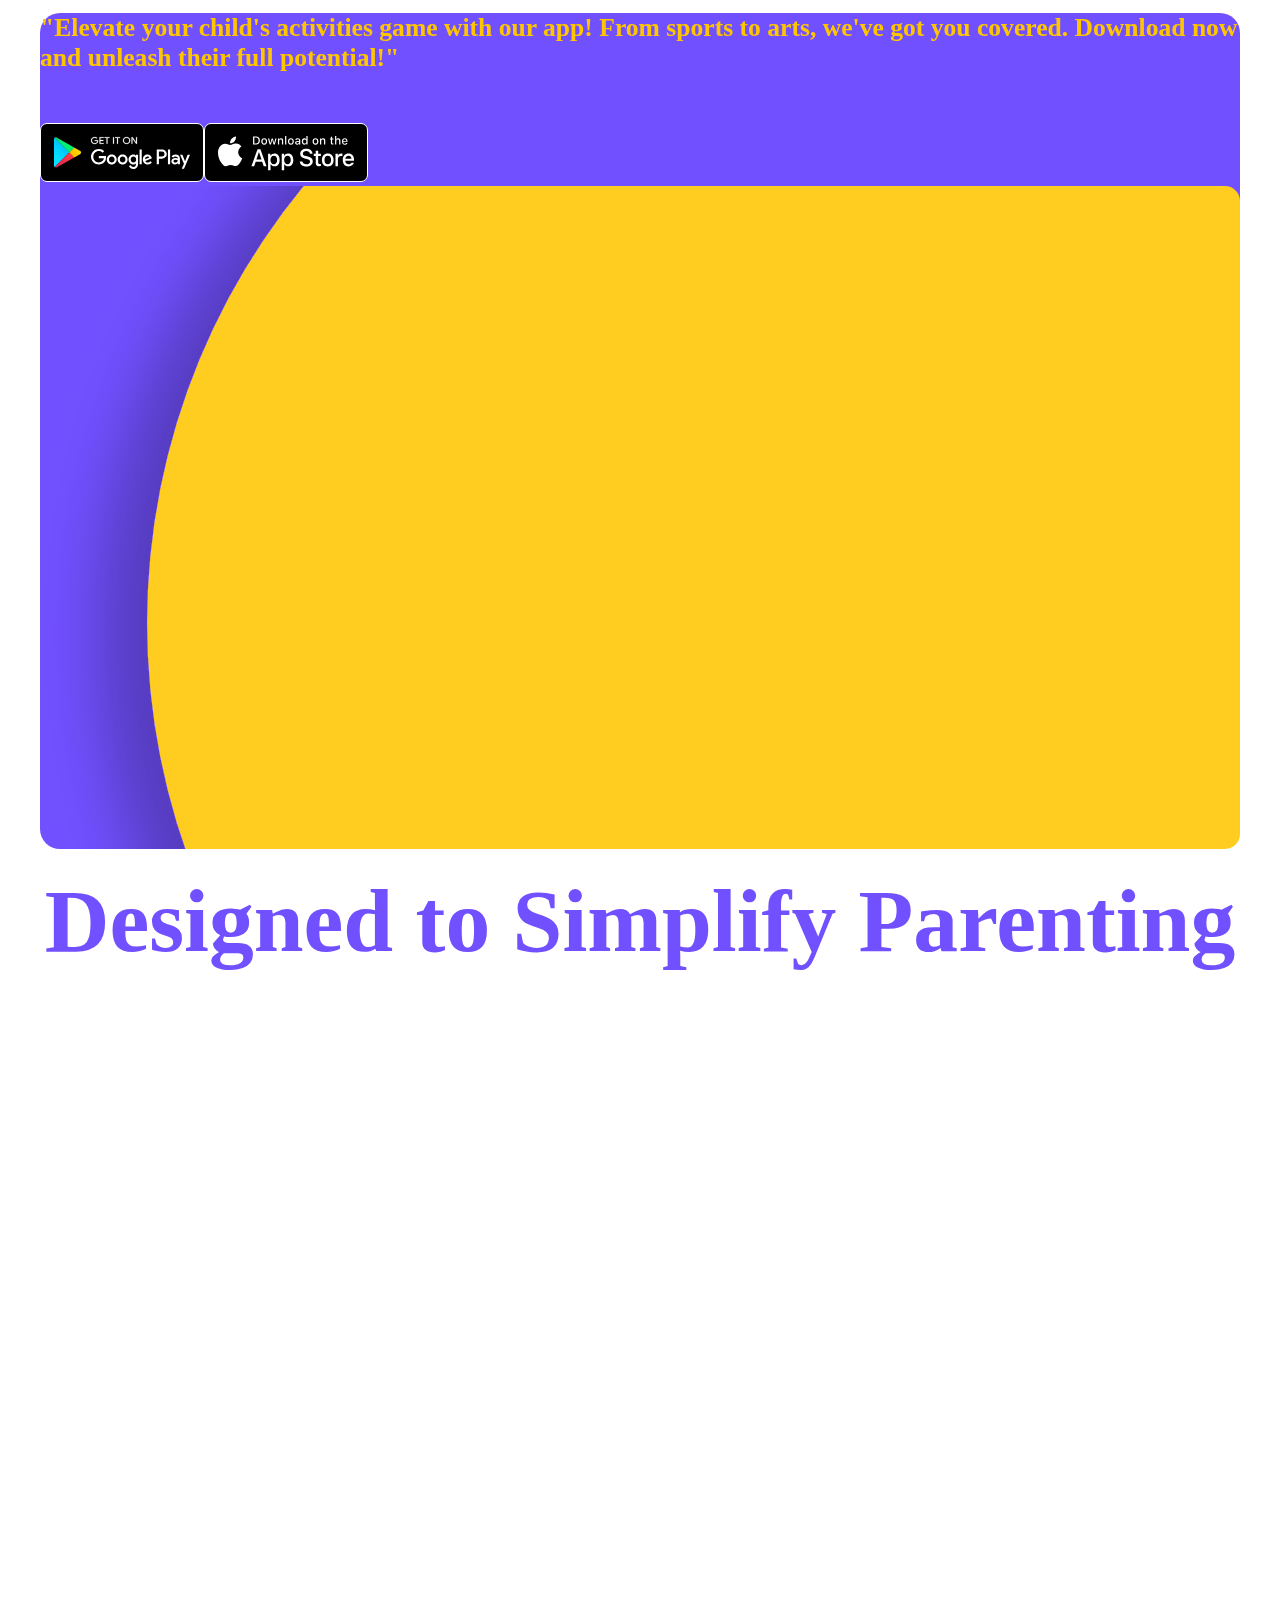
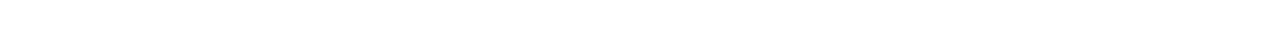
==== commit 61b22039: "contact us pages changes" ====
--- a/index.html
+++ b/index.html
@@ -26,7 +26,7 @@
             crossorigin="anonymous"></script>
         <link rel="stylesheet" href="https://unpkg.com/aos@2.3.0/dist/aos.css">
         <script src="https://unpkg.com/aos@2.3.1/dist/aos.js"></script>
-        <script src="https://code.jquery.com/jquery-3.6.4.min.js" ></script>
+        <script src="https://code.jquery.com/jquery-3.6.4.min.js"></script>
     </head>
 
     <body>
@@ -50,11 +50,12 @@
                         <li class="nav-item"><img src="IMAGES/list-img.svg" class="listImages"><a href="about-us.html"
                                 class="nav-link mx-3">About us</a></li>
                     </ul>
-                    
+
                     <div class="buttonContact text-center">
-                        <button class="btn btn-success ms-3" ><a href="https://admin.parentmaestro.com/auth/login" class="signIn">Sign Up</a></button>
-                        <button class="btn btn-primary Contact ms-3"
-                            data-bs-toggle="modal" data-bs-target="#extraLargeModal">Contact Us</button>
+                        <button class="btn btn-success ms-3"><a href="https://admin.parentmaestro.com/auth/login"
+                                class="signIn">Sign Up</a></button>
+                        <button class="btn btn-primary Contact ms-3" data-bs-toggle="modal"
+                            data-bs-target="#extraLargeModal">Contact Us</button>
                     </div>
                 </div>
             </div>
@@ -64,7 +65,7 @@
             <div class="modal-dialog modal-xl">
                 <div class="modal-content">
                     <div class="modal-body">
-                        <div class="headingContact d-flex justify-content-end mb-5 align-items-center">
+                        <div class="headingContact d-flex justify-content-end align-items-center">
                             <div class="headingContactFirst">
                                 <h1>We would love to hear from you 😊</h1>
                             </div>
@@ -91,15 +92,15 @@
                                 <div class="download">
                                     <h2 class="heading">Download</h2>
                                     <hr>
-                                    <div class="popUpDownload d-flex text-center justify-content-evenly">
-                                        <a href="#"><img src="IMAGES/googleplay.svg" class="googleplay2 mb-2 ms-5"></a>
-                                        <a href="#"><img src="IMAGES/apple.svg" class="apple2 mb-2 ms-3"></a>
+                                    <div class="popUpDownload d-flex text-center justify-content-start">
+                                        <a href="#" class="me-3"><img src="IMAGES/googleplay.svg"
+                                                class="googleplay2"></a>
+                                        <a href="#"><img src="IMAGES/apple.svg" class="apple2"></a>
                                     </div>
                                 </div>
                             </div>
                             <div class="col-lg-6 col-md-12 contact-sub2">
-                                <!-- <form id="login"> -->
-
+                                <div id="login">
                                     <label data-aos="fade-right" data-aos-duration="1000" for="exampleInputName">Full
                                         Name</label>
                                     <input data-aos="fade-left" data-aos-duration="1000" type="text"
@@ -112,18 +113,19 @@
                                         placeholder="Enter email address">
 
                                     <label data-aos="fade-right" data-aos-duration="1000" for="exampleInputphone">Mobile
-                                        number</label> <span class="optional"> Optional</span>
+                                        number</label>
                                     <input data-aos="fade-left" data-aos-duration="1000" type="number"
                                         class="form-control mb-3 mt-1" id="InputNumber"
                                         placeholder="Enter mobile number">
 
                                     <label data-aos="fade-right" data-aos-duration="1000">Message</label>
-                                    <input data-aos="fade-left" data-aos-duration="1000" type="text"
-                                        class="form-control my-1 py-4" id="Inputmessage"
-                                        placeholder="Feedbacks are welcome">
+                                    <textarea data-aos="fade-left" data-aos-duration="1000"
+                                        class="form-control my-1 " id="Inputmessage"
+                                        placeholder="Feedbacks are welcome"></textarea>
+
 
                                     <button class="send-button" onclick="sendMessage()">Send Message</button>
-                                <!-- </form> -->
+                                </div>
                             </div>
                         </div>
                     </div>
@@ -186,7 +188,10 @@
                 <div class="modal-dialog modal-xl">
                     <div class="modal-content">
                         <div class="modal-body">
-                            <iframe style="width: 100%;height: 80vh;" src="https://www.youtube.com/embed/acD3sssgY0s" title="YouTube video player" frameborder="0" allow="accelerometer; autoplay; clipboard-write; encrypted-media; gyroscope; picture-in-picture; web-share" allowfullscreen></iframe>
+                            <iframe style="width: 100%;height: 80vh;" src="https://www.youtube.com/embed/acD3sssgY0s"
+                                title="YouTube video player" frameborder="0"
+                                allow="accelerometer; autoplay; clipboard-write; encrypted-media; gyroscope; picture-in-picture; web-share"
+                                allowfullscreen></iframe>
                         </div>
                     </div>
                 </div>
@@ -292,11 +297,33 @@
                 <div class="col-md-4 col-sm-12 footer-height">
                     <img src="IMAGES/Ellipse.svg" data-aos="fade-up" data-aos-duration="1000" class="ellipes">
                     <img src="IMAGES/Ellipse-1.svg" data-aos="fade-up" data-aos-duration="1000" class="ellipes1">
-                    <div class="social-media-icon ms-5" data-aos="fade-up">
-                        <a href="#"><img src="IMAGES/tweeter.svg" class="social-media me-3"></a>
-                        <a href="#"><img src="IMAGES/facebook.svg" class="social-media me-3"></a>
-                        <a href="#"><img src="IMAGES/insta.svg" class="social-media me-3"></a>
-                        <a href="#"><img src="IMAGES/github.svg" class="social-media me-3"></a>
+                    <div class="social-media-icon ms-5 d-flex" data-aos="fade-up">
+                        <div class="social-media-twitter position-relative">
+                            <a href="https://twitter.com/ParentMaestro"><img src="IMAGES/twitter.svg"
+                                    class="social-media me-3"></a>
+                            <a href="https://twitter.com/ParentMaestro"><img src="IMAGES/twitter-active.svg"
+                                    class="social-media social-media-twitter-active position-absolute top-0 start-0 me-3"></a>
+                        </div>
+                        <div class="social-media-facebook position-relative">
+                            <a href="https://www.facebook.com/people/ParentMaestro/100091675190942/"><img
+                                    src="IMAGES/facebook-active.svg" class="social-media me-3"></a>
+                            <a href="https://www.facebook.com/people/ParentMaestro/100091675190942/"><img
+                                    src="IMAGES/facebook.svg"
+                                    class="social-media social-media-facebook-active position-absolute top-0 start-0 me-3"></a>
+                        </div>
+                        <div class="social-media-youtube position-relative">
+                            <a href="https://www.youtube.com/@ParentMaestro"><img src="IMAGES/youtube.svg"
+                                    class="social-media me-3"></a>
+                            <a href="https://www.youtube.com/@ParentMaestro"><img src="IMAGES/youtube-active.svg"
+                                    class="social-media social-media-youtube-active position-absolute top-0 start-0 me-3"></a>
+                        </div>
+                        <div class="social-media-linkedin position-relative">
+                            <a href="https://www.linkedin.com/company/parentmaestro/?viewAsMember=true"><img
+                                    src="IMAGES/linkedin.svg" class="social-media me-3"></a>
+                            <a href="https://www.linkedin.com/company/parentmaestro/?viewAsMember=true"><img
+                                    src="IMAGES/linkedin-active.svg"
+                                    class="social-media social-media-linkedin-active position-absolute top-0 start-0 me-3"></a>
+                        </div>
                     </div>
                 </div>
                 <div class="col-md-2 col-sm-12 footer-list footer-height list-company-help footer-left">
@@ -334,39 +361,38 @@
             </div>
         </div>
 
+        <script>
+            AOS.init();
+
+            function sendMessage() {
+                let fullName = $("#InputName").val();
+                let InputEmail = $("#InputEmail").val();
+                let InputNumber = $("#InputNumber").val();
+                let Inputmessage = $("#Inputmessage").val();
+                let jsonData = {
+                    "fullName": fullName,
+                    "emailId": InputEmail,
+                    "mobileNo": InputNumber,
+                    "feedBack": Inputmessage
+                }
+
+                $.ajax({
+                    type: 'POST',
+                    url: 'https://admin.parentmaestro.com/api/enquiry',
+                    data: JSON.stringify(jsonData),
+                    success: function (res) {
+                        $("#extraLargeModal").modal('toggle')
+                    },
+
+                    error: function (err) {
+
+
+                    },
+                    contentType: "application/json",
+                    dataType: 'json'
+                });
+            }
+        </script>
     </body>
-    <script>
-        AOS.init();
-
-        function sendMessage(){
-            let fullName = $("#InputName").val();
-            let InputEmail = $("#InputEmail").val();
-            let InputNumber = $("#InputNumber").val();
-            let Inputmessage = $("#Inputmessage").val();
-            let jsonData = {
-                "fullName": fullName,
-                "emailId": InputEmail,
-                "mobileNo": InputNumber,
-                "feedBack": Inputmessage
-                }
-                
-            $.ajax({
-            type: 'POST',
-            url: 'https://admin.parentmaestro.com/api/enquiry',
-            data: JSON.stringify(jsonData),
-            success: function (res) {
-              $("#extraLargeModal").modal('toggle')
-             },
-
-            error: function (err) {
-           
-
-            },
-            contentType: "application/json",
-            dataType: 'json'
-        });
-        }
-    </script>
-    <!-- <script src="JS/index.js"></script> -->
 
 </html>--- a/CSS/index.css
+++ b/CSS/index.css
@@ -127,7 +127,7 @@
     color: white;
     border-radius: 10px;
     border: 1px solid black;
-    height: 10vh;
+    height: 45px;
     margin-top: 25px;
     cursor: pointer;
 }
@@ -464,6 +464,44 @@
 
 .social-media {
     width: 30px;
+}
+.social-media-youtube {
+    display: inline;
+}
+.social-media-youtube-active{
+    display: none;
+}
+.social-media-youtube:hover .social-media-youtube-active{
+    display: inline;
+}
+
+.social-media-linkedin {
+    display: inline;
+}
+.social-media-linkedin-active{
+    display: none;
+}
+.social-media-linkedin:hover .social-media-linkedin-active{
+    display: inline;
+}
+.social-media-twitter {
+    display: inline;
+}
+.social-media-twitter-active{
+    display: none;
+}
+.social-media-twitter:hover .social-media-twitter-active{
+    display: inline;
+}
+
+.social-media-facebook {
+    display: inline;
+}
+.social-media-facebook-active{
+    display: none;
+}
+.social-media-facebook:hover .social-media-facebook-active{
+    display: inline;
 }
 
 .footer h5 {
